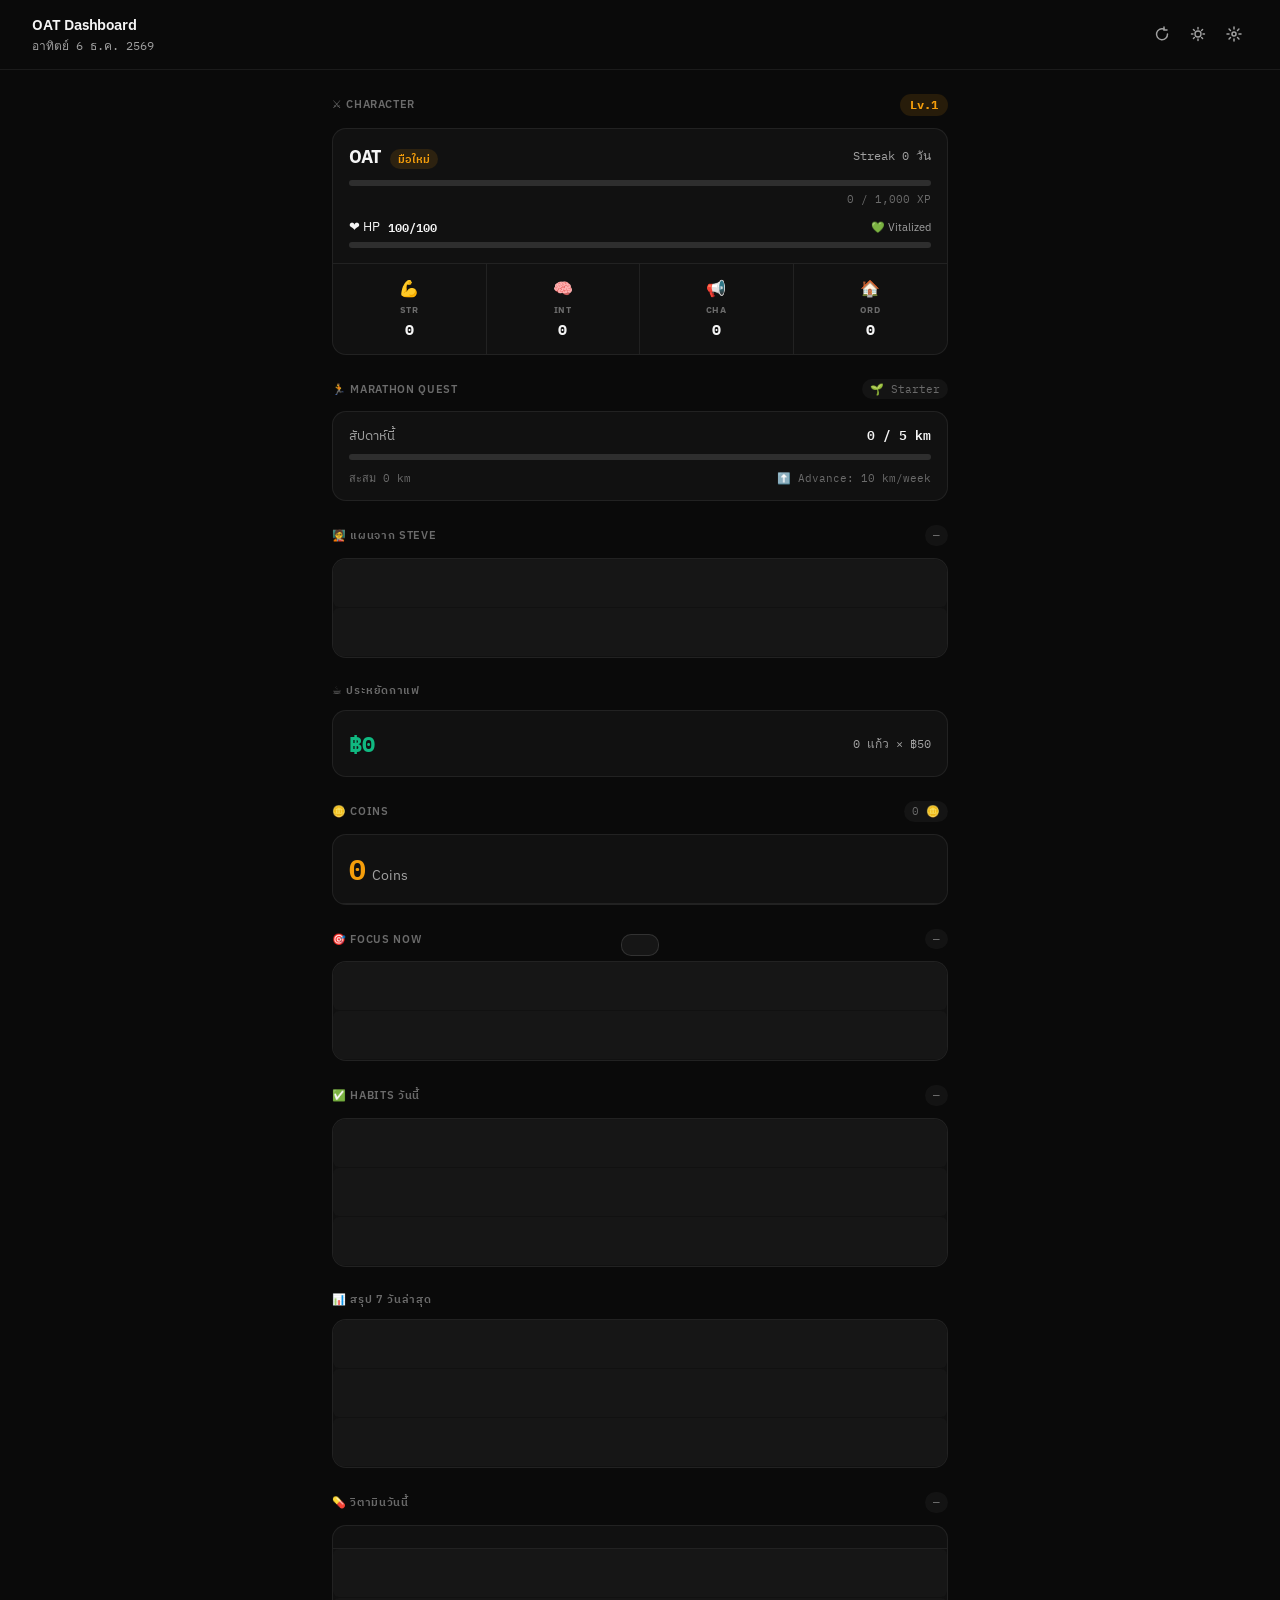
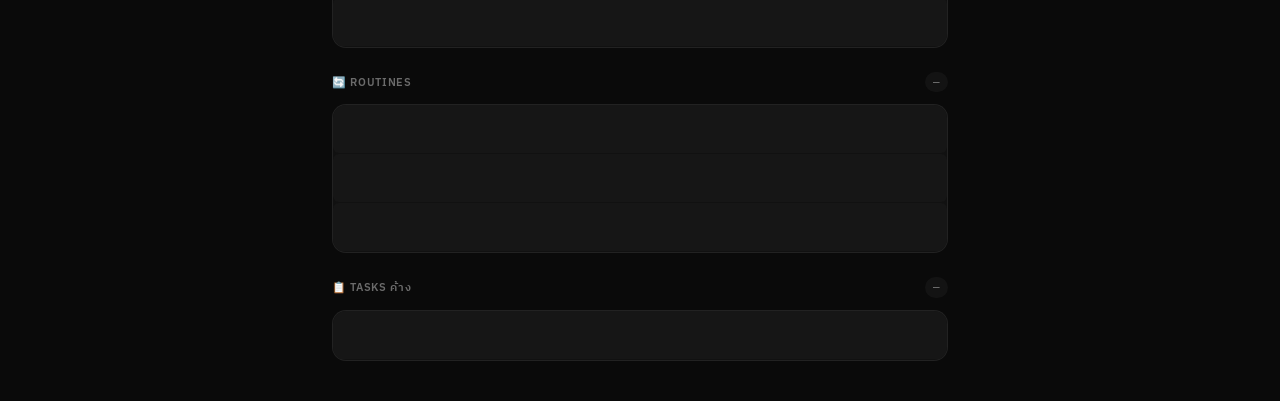
==== index.html @ 1d804bf9 "Add Trainer Plan card and run duration/HR logging fields Adds a "แผนจาก Steve" card reading from the" ====
<!doctype html>
<html lang="th" data-theme="dark">
<head>
  <meta charset="utf-8"/>
  <meta name="viewport" content="width=device-width,initial-scale=1"/>
  <meta name="apple-mobile-web-app-capable" content="yes"/>
  <meta name="apple-mobile-web-app-status-bar-style" content="black-translucent"/>
  <meta name="apple-mobile-web-app-title" content="OAT OS"/>
  <title>OAT Dashboard</title>
  <link rel="preconnect" href="https://fonts.googleapis.com"/>
  <link rel="preconnect" href="https://fonts.gstatic.com" crossorigin/>
  <link href="https://fonts.googleapis.com/css2?family=IBM+Plex+Mono:wght@400;500;600&family=IBM+Plex+Sans+Thai:wght@400;500;600&family=IBM+Plex+Sans:wght@400;500;600;700&display=swap" rel="stylesheet"/>
  <link rel="stylesheet" href="styles.css"/>
</head>
<body>

<header class="header">
  <div>
    <div class="header-title">OAT Dashboard</div>
    <div class="header-date" id="header-date"></div>
  </div>
  <div class="header-right">
    <button class="icon-btn" id="refresh-btn" title="Refresh">
      <svg viewBox="0 0 16 16" fill="none" stroke="currentColor" stroke-width="1.5" stroke-linecap="round">
        <path d="M13.5 8A5.5 5.5 0 1 1 10 3.07"/><path d="M10 1v3h3"/>
      </svg>
    </button>
    <button class="icon-btn" id="theme-btn" title="Toggle theme">
      <svg id="icon-sun" viewBox="0 0 16 16" fill="none" stroke="currentColor" stroke-width="1.4" stroke-linecap="round">
        <circle cx="8" cy="8" r="3"/><path d="M8 1.5v1.5M8 13v1.5M14.5 8H13M3 8H1.5M12.6 3.4l-1.05 1.05M4.45 11.55 3.4 12.6M12.6 12.6l-1.05-1.05M4.45 4.45 3.4 3.4"/>
      </svg>
      <svg id="icon-moon" viewBox="0 0 16 16" fill="none" stroke="currentColor" stroke-width="1.4" style="display:none">
        <path d="M13.5 9.5A5.5 5.5 0 1 1 6.5 2.5a4.5 4.5 0 0 0 7 7Z"/>
      </svg>
    </button>
    <button class="icon-btn" id="setup-btn" title="Settings">
      <svg viewBox="0 0 16 16" fill="none" stroke="currentColor" stroke-width="1.5" stroke-linecap="round">
        <circle cx="8" cy="8" r="2"/><path d="M8 1v2M8 13v2M1 8h2M13 8h2M3.05 3.05l1.42 1.42M11.53 11.53l1.42 1.42M3.05 12.95l1.42-1.42M11.53 4.47l1.42-1.42"/>
      </svg>
    </button>
  </div>
</header>

<div class="container">

  <!-- Setup Banner -->
  <div id="setup-banner" style="display:none">
    <strong>ตั้งค่า API</strong> — ใส่ URL ของ Cloudflare Worker เพื่อเชื่อมต่อ Notion
    <input type="text" id="api-url-input" placeholder="https://oat-notion-proxy.xxx.workers.dev"/>
    <button id="setup-save">บันทึก</button>
  </div>

  <!-- Character -->
  <div class="section">
    <div class="section-header">
      <span class="section-title">⚔️ Character</span>
      <span class="char-level-badge" id="char-level">Lv.1</span>
    </div>
    <div class="card char-card">
      <div class="char-top">
        <div class="char-name-wrap">
          <span class="char-name">OAT</span>
          <span class="char-title" id="char-title">มือใหม่</span>
        </div>
        <span class="char-streak" id="char-streak">Streak 0 วัน</span>
      </div>
      <div class="char-xp-wrap">
        <div class="char-bar-bg"><div class="char-xp-fill" id="xp-bar" style="width:0%"></div></div>
        <div class="char-xp-label" id="xp-label">0 / 1,000 XP</div>
      </div>
      <div class="char-hp-wrap">
        <div class="char-hp-row">
          <span class="char-hp-icon">❤️ HP</span>
          <span class="char-hp-val" id="hp-value-label">100/100</span>
          <span class="char-hp-state" id="hp-state-label">💚 Vitalized</span>
        </div>
        <div class="char-bar-bg"><div class="char-hp-fill" id="hp-bar" style="width:100%"></div></div>
      </div>
      <div class="stats-grid">
        <div class="stat-box"><span class="stat-icon">💪</span><span class="stat-name">STR</span><span class="stat-val" id="stat-str">0</span></div>
        <div class="stat-box"><span class="stat-icon">🧠</span><span class="stat-name">INT</span><span class="stat-val" id="stat-int">0</span></div>
        <div class="stat-box"><span class="stat-icon">📢</span><span class="stat-name">CHA</span><span class="stat-val" id="stat-cha">0</span></div>
        <div class="stat-box"><span class="stat-icon">🏠</span><span class="stat-name">ORD</span><span class="stat-val" id="stat-ord">0</span></div>
      </div>
    </div>
  </div>

  <!-- Marathon Quest -->
  <div class="section">
    <div class="section-header">
      <span class="section-title">🏃 Marathon Quest</span>
      <span class="section-count" id="marathon-tier-badge">🌱 Starter</span>
    </div>
    <div class="card">
      <div class="marathon-inner">
        <div class="marathon-week-row">
          <span class="marathon-week-label">สัปดาห์นี้</span>
          <span class="marathon-week-km"><span id="marathon-week-km">0</span> / <span id="marathon-week-target">5</span> km</span>
        </div>
        <div class="char-bar-bg marathon-bar">
          <div class="char-marathon-fill" id="marathon-week-bar" style="width:0%"></div>
        </div>
        <div class="marathon-footer">
          <span id="marathon-total-km">สะสม 0 km</span>
          <span id="marathon-next-tier">⬆️ Advance: 10 km/week</span>
        </div>
      </div>
    </div>
  </div>

  <!-- Trainer Plan -->
  <div class="section">
    <div class="section-header">
      <span class="section-title">🧑‍🏫 แผนจาก Steve</span>
      <span class="section-count" id="trainer-plan-km">—</span>
    </div>
    <div class="card" id="trainer-plan-card">
      <div class="skeleton skeleton-row"></div>
      <div class="skeleton skeleton-row"></div>
    </div>
  </div>

  <!-- Saving Counter -->
  <div class="section">
    <div class="section-header">
      <span class="section-title">☕ ประหยัดกาแฟ</span>
    </div>
    <div class="card">
      <div class="saving-inner">
        <span class="saving-amount" id="saving-total">฿0</span>
        <span class="saving-meta" id="saving-cups">0 แก้ว × ฿50</span>
      </div>
    </div>
  </div>

  <!-- Coins & Rewards -->
  <div class="section">
    <div class="section-header">
      <span class="section-title">🪙 Coins</span>
      <span class="section-count" id="coin-balance-badge">0 🪙</span>
    </div>
    <div class="card">
      <div class="coin-balance-row">
        <span class="coin-big" id="coin-balance">0</span>
        <span class="coin-unit">Coins</span>
      </div>
      <div id="rewards-list"></div>
    </div>
  </div>

  <!-- Focus Now -->
  <div class="section">
    <div class="section-header">
      <span class="section-title">🎯 Focus Now</span>
      <span class="section-count" id="focus-count">—</span>
    </div>
    <div class="card" id="focus-list">
      <div class="skeleton skeleton-row"></div>
      <div class="skeleton skeleton-row"></div>
    </div>
  </div>

  <!-- Habit Today -->
  <div class="section">
    <div class="section-header">
      <span class="section-title">✅ Habits วันนี้</span>
      <span class="section-count" id="habit-count">—</span>
    </div>
    <div class="card" id="habit-list">
      <div class="skeleton skeleton-row"></div>
      <div class="skeleton skeleton-row"></div>
      <div class="skeleton skeleton-row"></div>
    </div>
  </div>

  <!-- Habit Summary 7 วัน -->
  <div class="section">
    <div class="section-header">
      <span class="section-title">📊 สรุป 7 วันล่าสุด</span>
    </div>
    <div class="card" id="habit-summary">
      <div class="skeleton skeleton-row"></div>
      <div class="skeleton skeleton-row"></div>
      <div class="skeleton skeleton-row"></div>
    </div>
  </div>

  <!-- Vitamin -->
  <div class="section">
    <div class="section-header">
      <span class="section-title">💊 วิตามินวันนี้</span>
      <span class="section-count" id="vit-count">—</span>
    </div>
    <div class="card">
      <div id="vit-streak" class="vit-streak-wrap"></div>
      <div id="vit-list">
        <div class="skeleton skeleton-row"></div>
        <div class="skeleton skeleton-row"></div>
      </div>
    </div>
  </div>

  <!-- Routines -->
  <div class="section">
    <div class="section-header">
      <span class="section-title">🔄 Routines</span>
      <span class="section-count" id="routine-count">—</span>
    </div>
    <div class="card" id="routine-list">
      <div class="skeleton skeleton-row"></div>
      <div class="skeleton skeleton-row"></div>
      <div class="skeleton skeleton-row"></div>
    </div>
  </div>

  <!-- Tasks -->
  <div class="section">
    <div class="section-header">
      <span class="section-title">📋 Tasks ค้าง</span>
      <span class="section-count" id="task-count">—</span>
    </div>
    <div class="card" id="task-list">
      <div class="skeleton skeleton-row"></div>
    </div>
  </div>

</div><!-- /container -->

<div id="toast"></div>

<!-- Redeem Modal -->
<div id="redeem-modal" class="modal-overlay" style="display:none" onclick="cancelRedeem()">
  <div class="modal-box" onclick="event.stopPropagation()">
    <div class="modal-reward-icon" id="modal-reward-icon"></div>
    <div class="modal-reward-name" id="modal-reward-name"></div>
    <div class="modal-reward-cost" id="modal-reward-cost"></div>
    <div class="modal-reward-after" id="modal-reward-after"></div>
    <div class="modal-actions">
      <button class="modal-cancel" onclick="cancelRedeem()">ยกเลิก</button>
      <button class="modal-confirm" onclick="confirmRedeem()">ยืนยัน</button>
    </div>
  </div>
</div>

<script src="app.js"></script>
</body>
</html>
---- styles.css ----
/* ============================================
   OAT Dashboard — styles
   ============================================ */

:root {
  --amber: #f59e0b;
  --amber-soft: rgba(245,158,11,0.12);
  --amber-line: rgba(245,158,11,0.28);
  --green: #10b981;
  --green-soft: rgba(16,185,129,0.12);
  --red: #ef4444;
  --red-soft: rgba(239,68,68,0.10);
  --red-line: rgba(239,68,68,0.28);
  --blue: #3b82f6;
  --blue-soft: rgba(59,130,246,0.12);
  --orange: #fb923c;
  --orange-soft: rgba(251,146,60,0.12);
  --purple: #a78bfa;
  --purple-soft: rgba(167,139,250,0.12);

  --font-sans: "IBM Plex Sans","IBM Plex Sans Thai",-apple-system,BlinkMacSystemFont,system-ui,sans-serif;
  --font-mono: "IBM Plex Mono","SF Mono",ui-monospace,Menlo,monospace;

  --radius-sm: 6px;
  --radius-md: 10px;
  --radius-lg: 14px;
  --maxw: 680px;
  --gutter: clamp(16px,4vw,32px);
}

:root, [data-theme="dark"] {
  --bg: #0a0a0a;
  --bg-elev: #111111;
  --bg-elev-2: #161616;
  --fg: #f5f5f5;
  --fg-muted: #a1a1a1;
  --fg-dim: #6b6b6b;
  --hairline: rgba(255,255,255,0.07);
  --hairline-strong: rgba(255,255,255,0.12);
  --chip-bg: rgba(255,255,255,0.04);
  color-scheme: dark;
}

[data-theme="light"] {
  --bg: #f8f9fa;
  --bg-elev: #ffffff;
  --bg-elev-2: #f3f4f6;
  --fg: #0a0a0a;
  --fg-muted: #525252;
  --fg-dim: #8a8a8a;
  --hairline: rgba(10,10,10,0.08);
  --hairline-strong: rgba(10,10,10,0.16);
  --chip-bg: rgba(10,10,10,0.04);
  color-scheme: light;
}

*, *::before, *::after { box-sizing: border-box; }
html, body { margin: 0; padding: 0; }

body {
  font-family: var(--font-sans);
  background: var(--bg);
  color: var(--fg);
  -webkit-font-smoothing: antialiased;
  line-height: 1.5;
  min-height: 100vh;
  padding-bottom: 40px;
}

/* ---- Header ---- */
.header {
  position: sticky; top: 0; z-index: 50;
  background: var(--bg);
  border-bottom: 1px solid var(--hairline);
  padding: 14px var(--gutter);
  display: flex; align-items: center; justify-content: space-between;
}
.header-title { font-size: 15px; font-weight: 600; letter-spacing: -0.2px; }
.header-date { font-size: 12px; color: var(--fg-muted); font-family: var(--font-mono); }
.header-right { display: flex; align-items: center; gap: 8px; }

.icon-btn {
  background: none; border: none; cursor: pointer;
  color: var(--fg-muted); padding: 6px; border-radius: var(--radius-sm);
  display: flex; align-items: center; justify-content: center;
  transition: color 0.15s, background 0.15s;
}
.icon-btn:hover { color: var(--fg); background: var(--chip-bg); }
.icon-btn svg { width: 16px; height: 16px; }

/* ---- Container ---- */
.container { max-width: var(--maxw); margin: 0 auto; padding: 0 var(--gutter); }

/* ---- Section ---- */
.section { margin-top: 24px; }
.section-header {
  display: flex; align-items: center; justify-content: space-between;
  margin-bottom: 12px;
}
.section-title {
  font-size: 11px; font-weight: 600; letter-spacing: 0.06em;
  text-transform: uppercase; color: var(--fg-dim);
}
.section-count {
  font-size: 11px; font-family: var(--font-mono);
  color: var(--fg-dim); background: var(--chip-bg);
  padding: 2px 8px; border-radius: 99px;
}

/* ---- Card ---- */
.card {
  background: var(--bg-elev);
  border: 1px solid var(--hairline);
  border-radius: var(--radius-lg);
  overflow: hidden;
}
.card + .card { margin-top: 8px; }

/* ---- Focus card ---- */
.focus-card {
  display: flex; align-items: flex-start; gap: 12px;
  padding: 14px 16px;
  border-left: 3px solid transparent;
  transition: background 0.15s;
}
.focus-card.overdue { border-left-color: var(--red); background: var(--red-soft); }
.focus-card.today   { border-left-color: var(--amber); }
.focus-card.soon    { border-left-color: var(--blue); }

.focus-dot {
  width: 8px; height: 8px; border-radius: 50%; flex-shrink: 0; margin-top: 6px;
}
.overdue .focus-dot { background: var(--red); }
.today   .focus-dot { background: var(--amber); }
.soon    .focus-dot { background: var(--blue); }

.focus-info { flex: 1; min-width: 0; }
.focus-name { font-size: 14px; font-weight: 500; }
.focus-meta { font-size: 12px; color: var(--fg-muted); margin-top: 2px; font-family: var(--font-mono); }

.focus-badge {
  font-size: 10px; font-weight: 600; letter-spacing: 0.04em;
  padding: 2px 8px; border-radius: 99px; flex-shrink: 0; align-self: center;
}
.overdue .focus-badge { background: var(--red-soft); color: var(--red); }
.today   .focus-badge { background: var(--amber-soft); color: var(--amber); }
.soon    .focus-badge { background: var(--blue-soft); color: var(--blue); }

/* ---- Check row (Habit + Vitamin) ---- */
.check-row {
  display: flex; align-items: center; gap: 12px;
  padding: 12px 16px;
  border-bottom: 1px solid var(--hairline);
  cursor: pointer; transition: background 0.12s;
}
.check-row:last-child { border-bottom: none; }
.check-row:hover { background: var(--chip-bg); }

.check-box {
  width: 20px; height: 20px; border-radius: 6px; flex-shrink: 0;
  border: 1.5px solid var(--hairline-strong);
  display: flex; align-items: center; justify-content: center;
  transition: border-color 0.15s, background 0.15s;
}
.check-row.checked .check-box {
  background: var(--green); border-color: var(--green);
}
.check-box svg { width: 12px; height: 12px; color: #fff; display: none; }
.check-row.checked .check-box svg { display: block; }

.check-label { font-size: 14px; flex: 1; }
.check-row.checked .check-label { color: var(--fg-muted); text-decoration: line-through; }
.check-sub { font-size: 11px; color: var(--fg-dim); font-family: var(--font-mono); }

/* Vitamin time label */
.vit-time {
  font-size: 10px; font-weight: 600; letter-spacing: 0.05em;
  padding: 2px 7px; border-radius: 99px;
  background: var(--chip-bg); color: var(--fg-dim);
}

/* ---- Routine row ---- */
.routine-row {
  display: flex; align-items: center; gap: 12px;
  padding: 12px 16px;
  border-bottom: 1px solid var(--hairline);
}
.routine-row:last-child { border-bottom: none; }

.routine-info { flex: 1; min-width: 0; }
.routine-name { font-size: 14px; font-weight: 500; }
.routine-next {
  font-size: 11px; color: var(--fg-muted); margin-top: 2px;
  font-family: var(--font-mono);
}
.routine-next.overdue { color: var(--red); }
.routine-next.soon    { color: var(--amber); }

.routine-freq {
  font-size: 10px; padding: 2px 8px; border-radius: 99px;
  background: var(--chip-bg); color: var(--fg-dim);
  flex-shrink: 0;
}

.done-btn {
  background: none; border: 1px solid var(--hairline-strong);
  border-radius: var(--radius-sm); padding: 4px 10px;
  font-size: 12px; color: var(--fg-muted); cursor: pointer;
  font-family: var(--font-sans); transition: all 0.15s; flex-shrink: 0;
}
.done-btn:hover { background: var(--green-soft); border-color: var(--green); color: var(--green); }
.done-btn:disabled { opacity: 0.4; cursor: not-allowed; }

/* ---- Category chips ---- */
.cat-chip {
  display: inline-block; font-size: 10px; padding: 1px 7px;
  border-radius: 99px; margin-right: 6px; flex-shrink: 0;
}
.cat-สุขภาพ { background: var(--green-soft); color: var(--green); }
.cat-บ้าน   { background: var(--blue-soft); color: var(--blue); }
.cat-Content { background: var(--purple-soft); color: var(--purple); }
.cat-การเงิน { background: var(--amber-soft); color: var(--amber); }
.cat-อื่นๆ  { background: var(--chip-bg); color: var(--fg-dim); }

/* ---- Task row ---- */
.task-row {
  display: flex; align-items: flex-start; gap: 12px;
  padding: 12px 16px;
  border-bottom: 1px solid var(--hairline);
}
.task-row:last-child { border-bottom: none; }
.task-info { flex: 1; min-width: 0; }
.task-name { font-size: 14px; font-weight: 500; }
.task-meta { font-size: 11px; color: var(--fg-muted); margin-top: 2px; font-family: var(--font-mono); }
.task-meta.overdue { color: var(--red); }

.status-chip {
  font-size: 10px; font-weight: 600; padding: 2px 8px;
  border-radius: 99px; flex-shrink: 0;
}
.status-chip.in-progress { background: var(--blue-soft); color: var(--blue); }
.status-chip.todo        { background: var(--chip-bg); color: var(--fg-dim); }

/* ---- Skeleton ---- */
.skeleton {
  background: var(--bg-elev-2); border-radius: var(--radius-sm);
  animation: pulse 1.4s ease-in-out infinite;
}
@keyframes pulse { 0%,100%{opacity:1} 50%{opacity:0.4} }
.skeleton-row { height: 48px; margin-bottom: 1px; }

/* ---- Empty state ---- */
.empty {
  padding: 24px 16px; text-align: center;
  color: var(--fg-dim); font-size: 13px;
}

/* ---- Toast ---- */
#toast {
  position: fixed; bottom: 24px; left: 50%; transform: translateX(-50%) translateY(80px);
  background: var(--bg-elev-2); border: 1px solid var(--hairline-strong);
  border-radius: var(--radius-md); padding: 10px 18px;
  font-size: 13px; font-weight: 500; white-space: nowrap;
  transition: transform 0.25s ease; z-index: 100;
  pointer-events: none;
}
#toast.show { transform: translateX(-50%) translateY(0); }
#toast.success { border-color: var(--green); color: var(--green); }
#toast.error   { border-color: var(--red); color: var(--red); }

/* ---- Habit Summary 7-day grid ---- */
.summary-row {
  display: flex; align-items: center; gap: 10px;
  padding: 10px 16px;
  border-bottom: 1px solid var(--hairline);
}
.summary-row:last-child { border-bottom: none; }

.summary-label {
  font-size: 13px; width: 110px; flex-shrink: 0; color: var(--fg);
}
.summary-dots {
  display: flex; gap: 5px; flex: 1;
}
.dot {
  width: 10px; height: 10px; border-radius: 50%; flex-shrink: 0;
  transition: transform 0.15s;
}
.dot.done { background: var(--green); }
.dot.miss { background: var(--hairline-strong); }
.dot.today-dot { outline: 2px solid var(--amber); outline-offset: 1px; }

.summary-score {
  font-size: 12px; font-family: var(--font-mono);
  color: var(--fg-muted); white-space: nowrap; min-width: 52px; text-align: right;
}

/* ---- Vitamin Streak ---- */
.vit-streak-wrap {
  padding: 12px 16px 10px;
  border-bottom: 1px solid var(--hairline);
}
.streak-display {
  display: flex; align-items: center; gap: 6px; margin-bottom: 8px;
}
.streak-emoji { font-size: 18px; }
.streak-num {
  font-size: 22px; font-weight: 700; font-family: var(--font-mono);
  color: var(--fg); line-height: 1;
}
.streak-label { font-size: 12px; color: var(--fg-muted); }
.streak-msg {
  font-size: 11px; margin-left: auto;
  color: var(--fg-dim); font-style: italic;
}
.streak-bar-bg {
  height: 4px; background: var(--hairline-strong); border-radius: 99px; overflow: hidden;
}
.streak-bar-fill {
  height: 100%; border-radius: 99px;
  transition: width 0.6s ease;
}

/* ---- Trainer Plan ---- */
.trainer-plan-row {
  padding: 12px 16px;
  border-bottom: 1px solid var(--hairline);
}
.trainer-plan-row:last-child { border-bottom: none; }
.trainer-plan-label {
  display: block; margin-bottom: 4px;
  font-size: 11px; font-weight: 600; letter-spacing: 0.04em;
  text-transform: uppercase; color: var(--fg-dim);
}
.trainer-plan-value {
  font-size: 13px; color: var(--fg); line-height: 1.5;
  white-space: pre-wrap;
}
.trainer-plan-week {
  font-size: 11px; color: var(--fg-muted); margin-top: 2px;
  font-family: var(--font-mono);
}

/* ---- Setup banner ---- */
#setup-banner {
  background: var(--amber-soft); border: 1px solid var(--amber-line);
  border-radius: var(--radius-md); padding: 14px 16px; margin-top: 20px;
  font-size: 13px;
}
#setup-banner strong { color: var(--amber); }
#setup-banner input {
  width: 100%; margin-top: 10px; padding: 8px 12px;
  background: var(--bg-elev-2); border: 1px solid var(--hairline-strong);
  border-radius: var(--radius-sm); color: var(--fg); font-size: 13px;
  font-family: var(--font-mono); outline: none;
}
#setup-banner input:focus { border-color: var(--amber); }
#setup-save {
  margin-top: 8px; padding: 8px 16px;
  background: var(--amber); color: #000; border: none;
  border-radius: var(--radius-sm); font-size: 13px; font-weight: 600;
  cursor: pointer; border-radius: var(--radius-sm);
}

/* ---- Character Card ---- */
.char-level-badge {
  font-size: 12px; font-weight: 700; font-family: var(--font-mono);
  color: var(--amber); background: var(--amber-soft);
  padding: 2px 10px; border-radius: 99px;
}
.char-card { padding: 0; }
.char-top {
  display: flex; align-items: center; justify-content: space-between;
  padding: 14px 16px 10px;
}
.char-name-wrap { display: flex; align-items: baseline; gap: 8px; }
.char-name { font-size: 18px; font-weight: 700; letter-spacing: -0.3px; }
.char-title {
  font-size: 11px; color: var(--amber); font-weight: 600;
  background: var(--amber-soft); padding: 2px 8px; border-radius: 99px;
}
.char-streak { font-size: 12px; color: var(--fg-muted); font-family: var(--font-mono); }

.char-xp-wrap { padding: 0 16px 10px; }
.char-bar-bg {
  height: 6px; background: var(--hairline-strong); border-radius: 99px;
  overflow: hidden; margin-bottom: 5px;
}
.char-xp-fill {
  height: 100%; border-radius: 99px; background: var(--amber);
  transition: width 0.6s ease;
}
.char-xp-label { font-size: 11px; font-family: var(--font-mono); color: var(--fg-dim); text-align: right; }

.char-hp-wrap { padding: 0 16px 10px; }
.char-hp-row { display: flex; align-items: center; gap: 8px; margin-bottom: 5px; }
.char-hp-icon { font-size: 13px; }
.char-hp-val  { font-size: 12px; font-family: var(--font-mono); font-weight: 600; color: var(--fg); }
.char-hp-state { font-size: 11px; color: var(--fg-muted); margin-left: auto; }
.char-hp-fill {
  height: 100%; border-radius: 99px;
  transition: width 0.6s ease, background 0.4s ease;
}

.stats-grid {
  display: grid; grid-template-columns: repeat(4, 1fr);
  border-top: 1px solid var(--hairline);
}
.stat-box {
  display: flex; flex-direction: column; align-items: center;
  padding: 12px 4px; gap: 3px;
  border-right: 1px solid var(--hairline);
}
.stat-box:last-child { border-right: none; }
.stat-icon { font-size: 16px; }
.stat-name { font-size: 9px; font-weight: 700; letter-spacing: 0.08em; color: var(--fg-dim); text-transform: uppercase; }
.stat-val  { font-size: 15px; font-weight: 700; font-family: var(--font-mono); color: var(--fg); }

/* ---- Marathon ---- */
.marathon-inner { padding: 14px 16px; }
.marathon-week-row {
  display: flex; justify-content: space-between; align-items: center; margin-bottom: 8px;
}
.marathon-week-label { font-size: 13px; color: var(--fg-muted); }
.marathon-week-km    { font-size: 13px; font-weight: 600; font-family: var(--font-mono); }
.marathon-bar { margin-bottom: 10px; }
.char-marathon-fill  {
  height: 100%; border-radius: 99px; background: var(--blue);
  transition: width 0.6s ease, background 0.3s;
}
.marathon-footer {
  display: flex; justify-content: space-between;
  font-size: 11px; color: var(--fg-dim); font-family: var(--font-mono);
}

/* ---- Saving Counter ---- */
.saving-inner {
  display: flex; align-items: center; justify-content: space-between;
  padding: 16px 16px;
}
.saving-amount { font-size: 22px; font-weight: 700; font-family: var(--font-mono); color: var(--green); }
.saving-meta   { font-size: 12px; color: var(--fg-muted); font-family: var(--font-mono); }

/* ---- XP / HP / Save chips on habits ---- */
.xp-chip {
  font-size: 10px; font-weight: 600; padding: 2px 7px; border-radius: 99px;
  background: var(--blue-soft); color: var(--blue); flex-shrink: 0;
  margin-left: auto;
}
.xp-chip + .xp-chip { margin-left: 4px; }
.hp-chip   { background: var(--red-soft);   color: var(--red);   }
.save-chip { background: var(--green-soft); color: var(--green); }

/* ---- Number input habit row ---- */
.num-row {
  display: flex; align-items: center; gap: 10px;
  padding: 10px 16px;
  border-bottom: 1px solid var(--hairline);
  transition: background 0.12s;
}
.num-row:last-child { border-bottom: none; }
.num-row.done { background: var(--green-soft); }
.num-label { font-size: 14px; flex: 1; }
.num-input-wrap { display: flex; align-items: center; gap: 4px; }
.num-input {
  width: 64px; padding: 5px 8px; text-align: right;
  background: var(--bg-elev-2); border: 1px solid var(--hairline-strong);
  border-radius: var(--radius-sm); color: var(--fg); font-size: 14px;
  font-family: var(--font-mono); font-weight: 600; outline: none;
}
.num-input:focus { border-color: var(--blue); }
.num-unit { font-size: 11px; color: var(--fg-muted); width: 24px; }

/* ---- Coin chip on habits ---- */
.coin-chip { background: rgba(251,191,36,0.15); color: #f59e0b; }

/* ---- Coin section ---- */
.coin-balance-row {
  display: flex; align-items: baseline; gap: 6px;
  padding: 14px 16px 12px;
  border-bottom: 1px solid var(--hairline);
}
.coin-big {
  font-size: 28px; font-weight: 700; font-family: var(--font-mono);
  color: var(--amber);
}
.coin-unit { font-size: 14px; color: var(--fg-muted); }

/* ---- Reward rows ---- */
.reward-row {
  display: flex; align-items: center; gap: 12px;
  padding: 12px 16px;
  border-bottom: 1px solid var(--hairline);
  transition: background 0.12s;
}
.reward-row:last-child { border-bottom: none; }
.reward-row.locked { opacity: 0.45; }

.reward-icon { font-size: 22px; flex-shrink: 0; width: 28px; text-align: center; }
.reward-info { flex: 1; min-width: 0; }
.reward-name { font-size: 14px; font-weight: 500; display: block; }
.reward-cost-label {
  font-size: 11px; color: var(--amber); font-family: var(--font-mono);
  font-weight: 600;
}

.redeem-btn {
  padding: 5px 14px; border-radius: var(--radius-sm);
  background: var(--amber-soft); border: 1px solid var(--amber-line);
  color: var(--amber); font-size: 12px; font-weight: 600;
  font-family: var(--font-sans); cursor: pointer;
  transition: all 0.15s; flex-shrink: 0;
}
.redeem-btn:hover:not(:disabled) { background: var(--amber); color: #000; }
.redeem-btn:disabled { opacity: 0.35; cursor: not-allowed; }

/* ---- Redeem Modal ---- */
.modal-overlay {
  position: fixed; inset: 0; z-index: 200;
  background: rgba(0,0,0,0.6);
  display: flex; align-items: center; justify-content: center;
  padding: var(--gutter);
  backdrop-filter: blur(4px);
}
.modal-box {
  background: var(--bg-elev);
  border: 1px solid var(--hairline-strong);
  border-radius: var(--radius-lg);
  padding: 24px 20px;
  width: 100%; max-width: 320px;
  text-align: center;
}
.modal-reward-icon { font-size: 40px; margin-bottom: 10px; }
.modal-reward-name {
  font-size: 18px; font-weight: 700; margin-bottom: 6px;
}
.modal-reward-cost {
  font-size: 14px; color: var(--amber); font-family: var(--font-mono);
  font-weight: 600; margin-bottom: 4px;
}
.modal-reward-after {
  font-size: 12px; color: var(--fg-muted); font-family: var(--font-mono);
  margin-bottom: 20px;
}
.modal-actions { display: flex; gap: 10px; }
.modal-cancel, .modal-confirm {
  flex: 1; padding: 10px; border-radius: var(--radius-sm);
  font-size: 14px; font-weight: 600; font-family: var(--font-sans);
  cursor: pointer; border: none; transition: all 0.15s;
}
.modal-cancel {
  background: var(--bg-elev-2); color: var(--fg-muted);
  border: 1px solid var(--hairline-strong);
}
.modal-cancel:hover { color: var(--fg); }
.modal-confirm {
  background: var(--amber); color: #000;
}
.modal-confirm:hover { opacity: 0.88; }

/* ---- Responsive ---- */
@media (max-width: 480px) {
  .focus-badge, .routine-freq { display: none; }
}
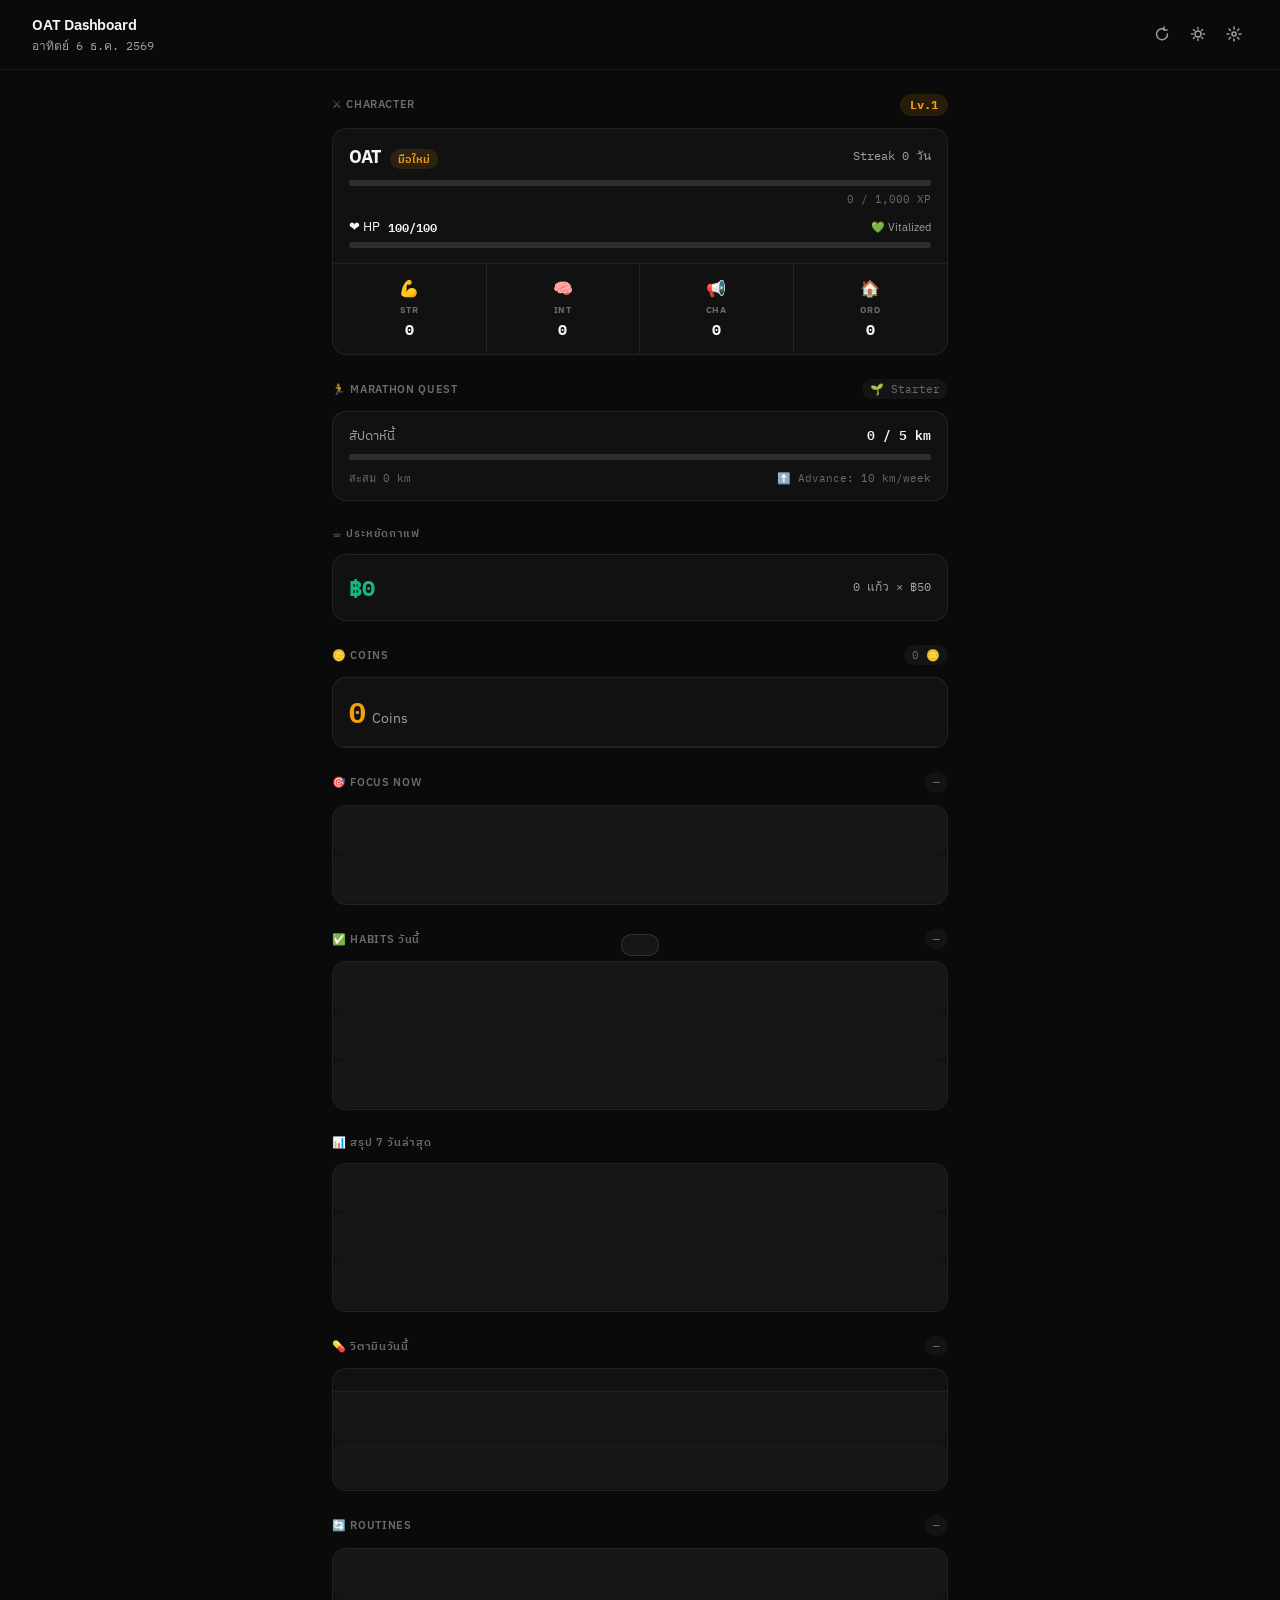
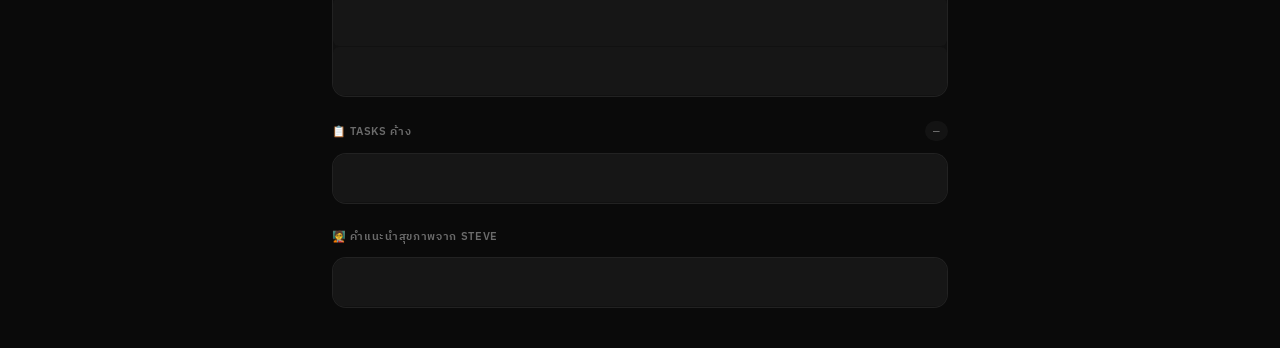
==== commit dfbe9b63: "Move Steve card to bottom + show only short health-focus advice โอ๊ตขอ: ย้ายการ์ด Steve ไปล่างสุดต่อ" ====
--- a/index.html
+++ b/index.html
@@ -108,18 +108,6 @@
     </div>
   </div>
 
-  <!-- Trainer Plan -->
-  <div class="section">
-    <div class="section-header">
-      <span class="section-title">🧑‍🏫 แผนจาก Steve</span>
-      <span class="section-count" id="trainer-plan-km">—</span>
-    </div>
-    <div class="card" id="trainer-plan-card">
-      <div class="skeleton skeleton-row"></div>
-      <div class="skeleton skeleton-row"></div>
-    </div>
-  </div>
-
   <!-- Saving Counter -->
   <div class="section">
     <div class="section-header">
@@ -220,6 +208,16 @@
       <span class="section-count" id="task-count">—</span>
     </div>
     <div class="card" id="task-list">
+      <div class="skeleton skeleton-row"></div>
+    </div>
+  </div>
+
+  <!-- Trainer Plan (Steve) — คำแนะนำสุขภาพสั้นๆ -->
+  <div class="section">
+    <div class="section-header">
+      <span class="section-title">🧑‍🏫 คำแนะนำสุขภาพจาก Steve</span>
+    </div>
+    <div class="card" id="trainer-plan-card">
       <div class="skeleton skeleton-row"></div>
     </div>
   </div>
--- a/styles.css
+++ b/styles.css
@@ -340,6 +340,15 @@
   font-size: 11px; color: var(--fg-muted); margin-top: 2px;
   font-family: var(--font-mono);
 }
+.trainer-plan-focus {
+  display: flex; align-items: flex-start; gap: 10px;
+  padding: 14px 16px;
+}
+.trainer-plan-focus-icon { font-size: 18px; line-height: 1.4; flex-shrink: 0; }
+.trainer-plan-focus-text {
+  font-size: 14px; color: var(--fg); line-height: 1.6;
+  white-space: pre-wrap;
+}
 
 /* ---- Setup banner ---- */
 #setup-banner {
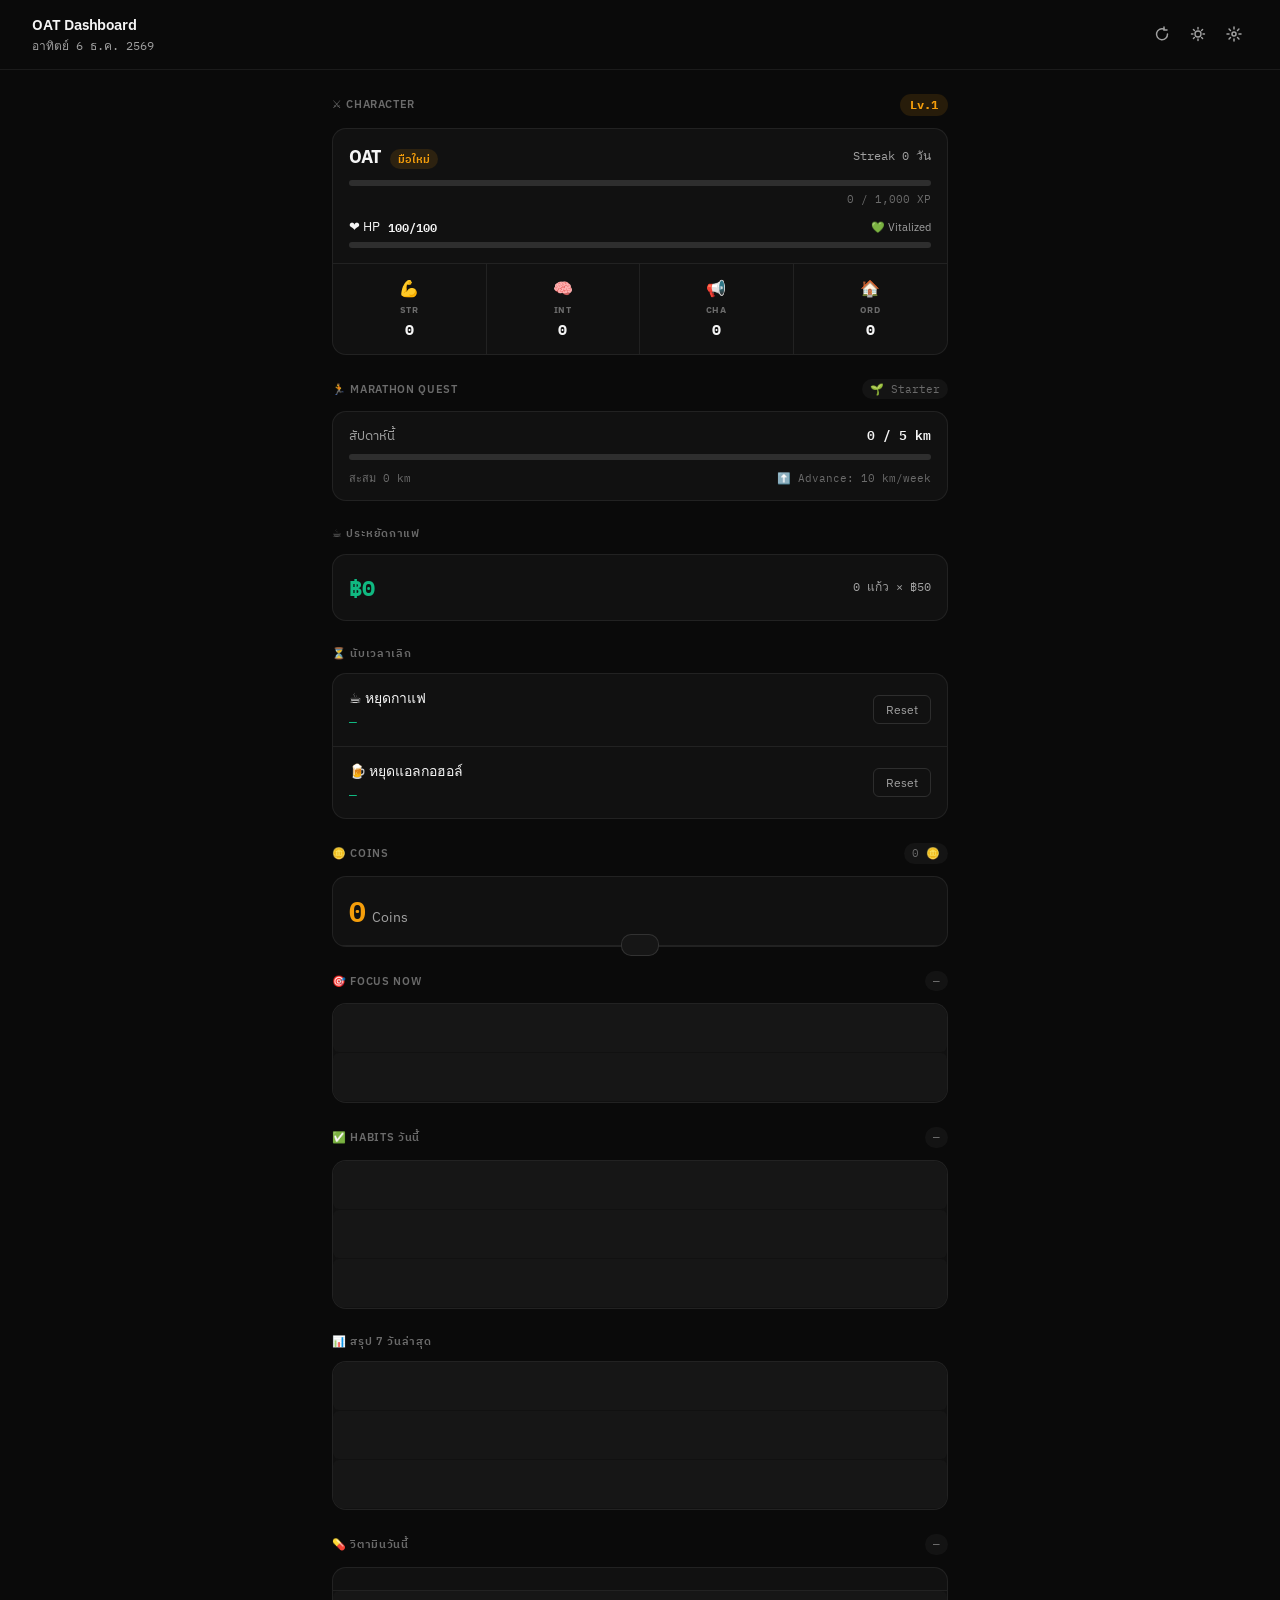
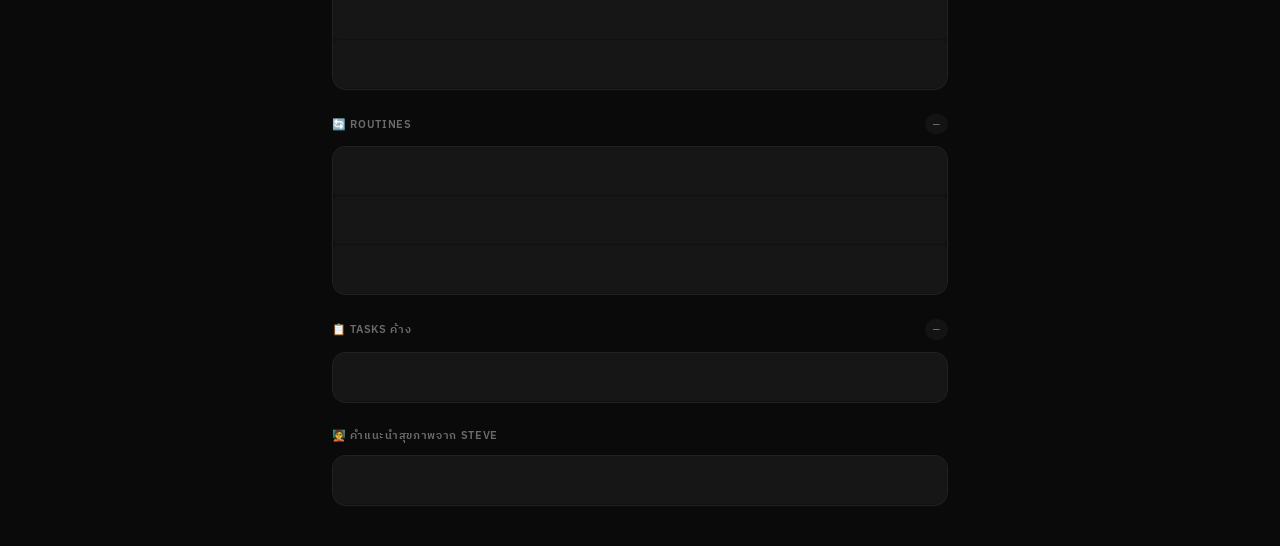
==== commit 9383c133: "Add quit-streak counters for coffee and alcohol Live day/hour/minute counter since last reset, backe" ====
--- a/index.html
+++ b/index.html
@@ -121,6 +121,29 @@
     </div>
   </div>
 
+  <!-- Quit Streak Counters -->
+  <div class="section">
+    <div class="section-header">
+      <span class="section-title">⏳ นับเวลาเลิก</span>
+    </div>
+    <div class="card quit-card">
+      <div class="quit-row" data-key="coffee">
+        <div class="quit-info">
+          <div class="quit-name">☕ หยุดกาแฟ</div>
+          <div class="quit-time" id="quit-coffee-time">—</div>
+        </div>
+        <button class="quit-reset-btn" id="quit-coffee-reset">Reset</button>
+      </div>
+      <div class="quit-row" data-key="alcohol">
+        <div class="quit-info">
+          <div class="quit-name">🍺 หยุดแอลกอฮอล์</div>
+          <div class="quit-time" id="quit-alcohol-time">—</div>
+        </div>
+        <button class="quit-reset-btn" id="quit-alcohol-reset">Reset</button>
+      </div>
+    </div>
+  </div>
+
   <!-- Coins & Rewards -->
   <div class="section">
     <div class="section-header">
--- a/styles.css
+++ b/styles.css
@@ -147,6 +147,22 @@
 .soon    .focus-badge { background: var(--blue-soft); color: var(--blue); }
 
 /* ---- Check row (Habit + Vitamin) ---- */
+.habit-group-header {
+  display: flex; align-items: center; gap: 8px;
+  padding: 10px 16px 6px;
+  font-size: 12px; font-weight: 600; letter-spacing: 0.02em;
+  color: var(--fg-muted); text-transform: none;
+  border-bottom: 1px solid var(--hairline);
+}
+.core-count {
+  margin-left: auto;
+  font-family: var(--font-mono); font-size: 12px; font-weight: 700;
+  color: var(--amber);
+  background: var(--amber-soft); border: 1px solid var(--amber-line);
+  padding: 1px 8px; border-radius: 999px;
+}
+.core-count.full { color: var(--green); background: var(--green-soft); border-color: var(--green); }
+
 .check-row {
   display: flex; align-items: center; gap: 12px;
   padding: 12px 16px;
@@ -449,6 +465,29 @@
 }
 .saving-amount { font-size: 22px; font-weight: 700; font-family: var(--font-mono); color: var(--green); }
 .saving-meta   { font-size: 12px; color: var(--fg-muted); font-family: var(--font-mono); }
+
+/* ---- Quit Streak Counters ---- */
+.quit-row {
+  display: flex; align-items: center; gap: 12px;
+  padding: 14px 16px;
+  border-bottom: 1px solid var(--hairline);
+}
+.quit-row:last-child { border-bottom: none; }
+.quit-info { flex: 1; min-width: 0; }
+.quit-name { font-size: 14px; font-weight: 500; }
+.quit-time {
+  font-size: 13px; color: var(--green); font-family: var(--font-mono);
+  font-weight: 600; margin-top: 3px;
+}
+.quit-time.unset { color: var(--fg-dim); font-weight: 400; }
+.quit-reset-btn {
+  background: none; border: 1px solid var(--hairline-strong);
+  border-radius: var(--radius-sm); padding: 6px 12px;
+  font-size: 12px; color: var(--fg-muted); cursor: pointer;
+  font-family: var(--font-sans); transition: all 0.15s; flex-shrink: 0;
+}
+.quit-reset-btn:hover { background: var(--amber-soft); border-color: var(--amber); color: var(--amber); }
+.quit-reset-btn:disabled { opacity: 0.4; cursor: not-allowed; }
 
 /* ---- XP / HP / Save chips on habits ---- */
 .xp-chip {
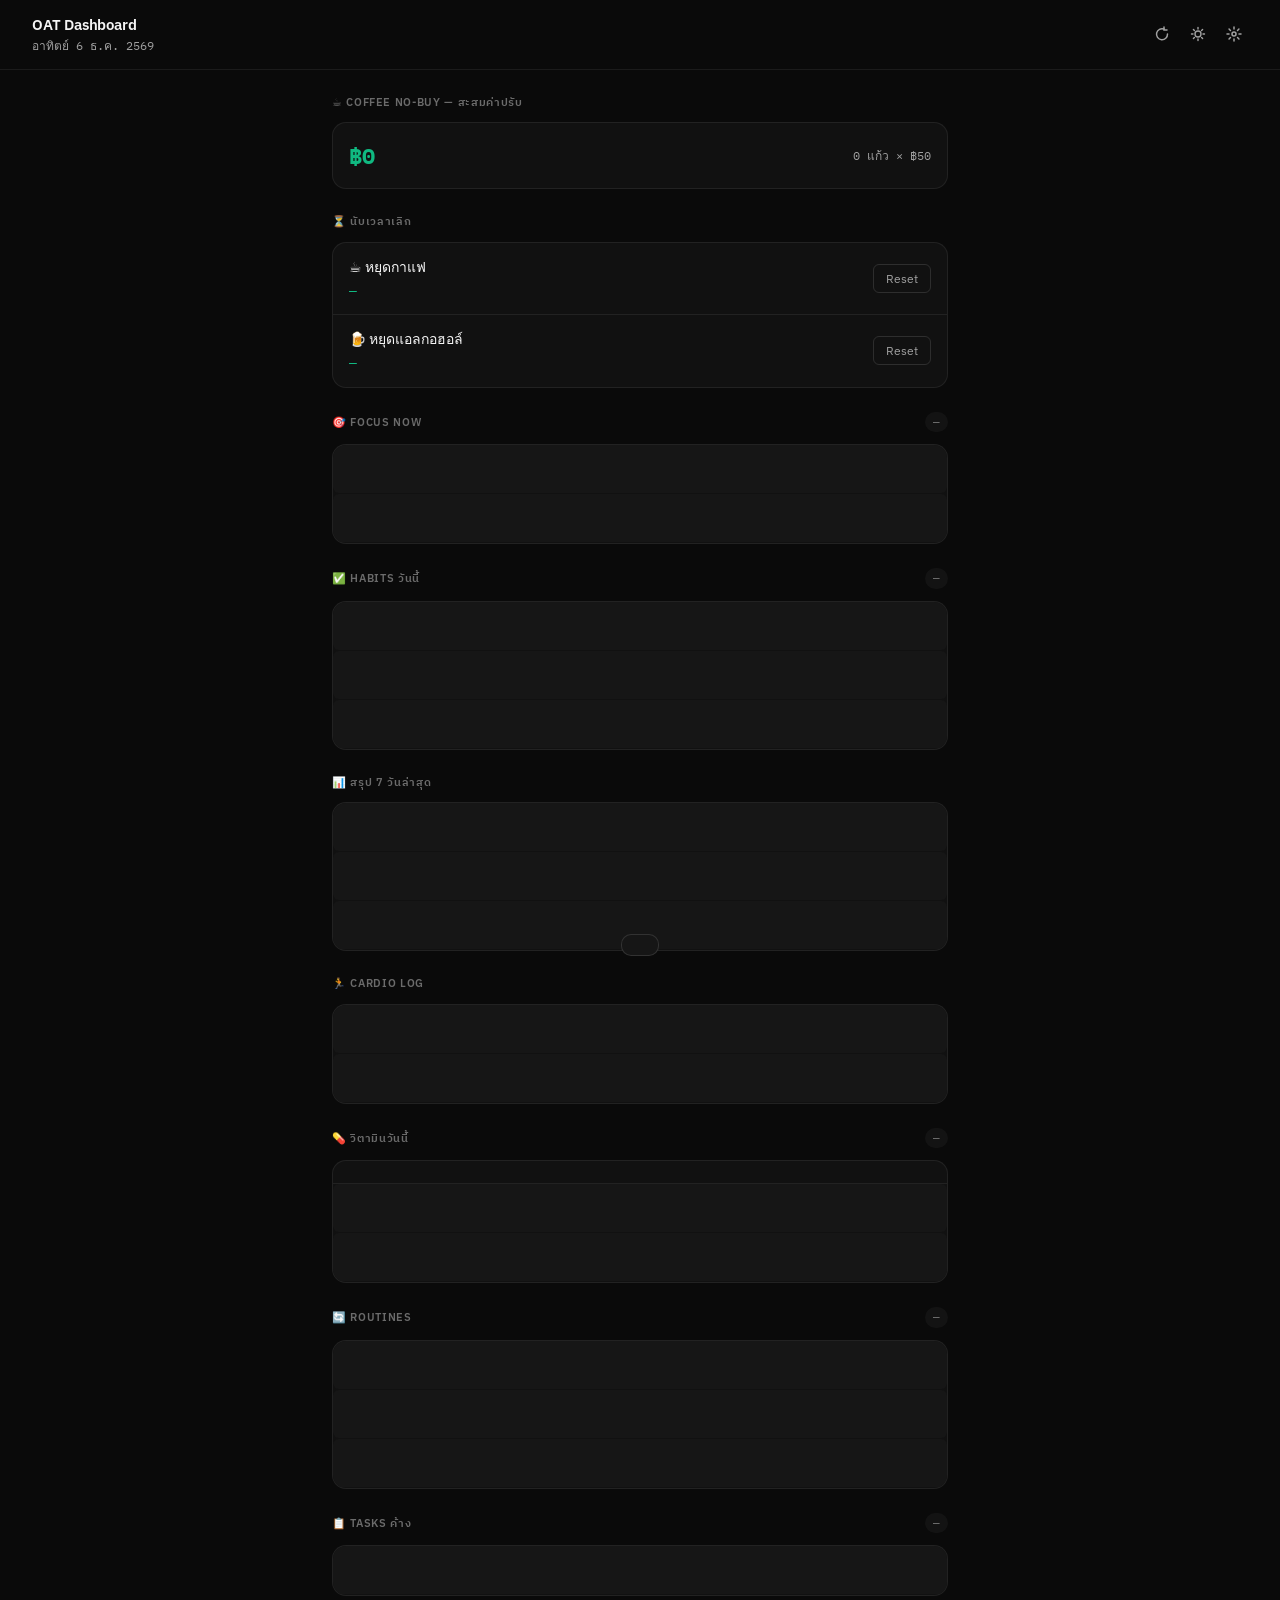
==== commit 24b8b8f7: "Remove gamification, simplify habits to 6, split cardio log, add content-stage checklist - Drop Char" ====
--- a/index.html
+++ b/index.html
@@ -50,68 +50,10 @@
     <button id="setup-save">บันทึก</button>
   </div>
 
-  <!-- Character -->
+  <!-- Saving Counter (Coffee No-Buy) -->
   <div class="section">
     <div class="section-header">
-      <span class="section-title">⚔️ Character</span>
-      <span class="char-level-badge" id="char-level">Lv.1</span>
-    </div>
-    <div class="card char-card">
-      <div class="char-top">
-        <div class="char-name-wrap">
-          <span class="char-name">OAT</span>
-          <span class="char-title" id="char-title">มือใหม่</span>
-        </div>
-        <span class="char-streak" id="char-streak">Streak 0 วัน</span>
-      </div>
-      <div class="char-xp-wrap">
-        <div class="char-bar-bg"><div class="char-xp-fill" id="xp-bar" style="width:0%"></div></div>
-        <div class="char-xp-label" id="xp-label">0 / 1,000 XP</div>
-      </div>
-      <div class="char-hp-wrap">
-        <div class="char-hp-row">
-          <span class="char-hp-icon">❤️ HP</span>
-          <span class="char-hp-val" id="hp-value-label">100/100</span>
-          <span class="char-hp-state" id="hp-state-label">💚 Vitalized</span>
-        </div>
-        <div class="char-bar-bg"><div class="char-hp-fill" id="hp-bar" style="width:100%"></div></div>
-      </div>
-      <div class="stats-grid">
-        <div class="stat-box"><span class="stat-icon">💪</span><span class="stat-name">STR</span><span class="stat-val" id="stat-str">0</span></div>
-        <div class="stat-box"><span class="stat-icon">🧠</span><span class="stat-name">INT</span><span class="stat-val" id="stat-int">0</span></div>
-        <div class="stat-box"><span class="stat-icon">📢</span><span class="stat-name">CHA</span><span class="stat-val" id="stat-cha">0</span></div>
-        <div class="stat-box"><span class="stat-icon">🏠</span><span class="stat-name">ORD</span><span class="stat-val" id="stat-ord">0</span></div>
-      </div>
-    </div>
-  </div>
-
-  <!-- Marathon Quest -->
-  <div class="section">
-    <div class="section-header">
-      <span class="section-title">🏃 Marathon Quest</span>
-      <span class="section-count" id="marathon-tier-badge">🌱 Starter</span>
-    </div>
-    <div class="card">
-      <div class="marathon-inner">
-        <div class="marathon-week-row">
-          <span class="marathon-week-label">สัปดาห์นี้</span>
-          <span class="marathon-week-km"><span id="marathon-week-km">0</span> / <span id="marathon-week-target">5</span> km</span>
-        </div>
-        <div class="char-bar-bg marathon-bar">
-          <div class="char-marathon-fill" id="marathon-week-bar" style="width:0%"></div>
-        </div>
-        <div class="marathon-footer">
-          <span id="marathon-total-km">สะสม 0 km</span>
-          <span id="marathon-next-tier">⬆️ Advance: 10 km/week</span>
-        </div>
-      </div>
-    </div>
-  </div>
-
-  <!-- Saving Counter -->
-  <div class="section">
-    <div class="section-header">
-      <span class="section-title">☕ ประหยัดกาแฟ</span>
+      <span class="section-title">☕ Coffee No-Buy — สะสมค่าปรับ</span>
     </div>
     <div class="card">
       <div class="saving-inner">
@@ -141,21 +83,6 @@
         </div>
         <button class="quit-reset-btn" id="quit-alcohol-reset">Reset</button>
       </div>
-    </div>
-  </div>
-
-  <!-- Coins & Rewards -->
-  <div class="section">
-    <div class="section-header">
-      <span class="section-title">🪙 Coins</span>
-      <span class="section-count" id="coin-balance-badge">0 🪙</span>
-    </div>
-    <div class="card">
-      <div class="coin-balance-row">
-        <span class="coin-big" id="coin-balance">0</span>
-        <span class="coin-unit">Coins</span>
-      </div>
-      <div id="rewards-list"></div>
     </div>
   </div>
 
@@ -191,6 +118,17 @@
     </div>
     <div class="card" id="habit-summary">
       <div class="skeleton skeleton-row"></div>
+      <div class="skeleton skeleton-row"></div>
+      <div class="skeleton skeleton-row"></div>
+    </div>
+  </div>
+
+  <!-- Cardio Log -->
+  <div class="section">
+    <div class="section-header">
+      <span class="section-title">🏃 Cardio Log</span>
+    </div>
+    <div class="card" id="cardio-log-list">
       <div class="skeleton skeleton-row"></div>
       <div class="skeleton skeleton-row"></div>
     </div>
@@ -235,34 +173,11 @@
     </div>
   </div>
 
-  <!-- Trainer Plan (Steve) — คำแนะนำสุขภาพสั้นๆ -->
-  <div class="section">
-    <div class="section-header">
-      <span class="section-title">🧑‍🏫 คำแนะนำสุขภาพจาก Steve</span>
-    </div>
-    <div class="card" id="trainer-plan-card">
-      <div class="skeleton skeleton-row"></div>
-    </div>
-  </div>
 
 </div><!-- /container -->
 
 <div id="toast"></div>
 
-<!-- Redeem Modal -->
-<div id="redeem-modal" class="modal-overlay" style="display:none" onclick="cancelRedeem()">
-  <div class="modal-box" onclick="event.stopPropagation()">
-    <div class="modal-reward-icon" id="modal-reward-icon"></div>
-    <div class="modal-reward-name" id="modal-reward-name"></div>
-    <div class="modal-reward-cost" id="modal-reward-cost"></div>
-    <div class="modal-reward-after" id="modal-reward-after"></div>
-    <div class="modal-actions">
-      <button class="modal-cancel" onclick="cancelRedeem()">ยกเลิก</button>
-      <button class="modal-confirm" onclick="confirmRedeem()">ยืนยัน</button>
-    </div>
-  </div>
-</div>
-
 <script src="app.js"></script>
 </body>
 </html>
--- a/styles.css
+++ b/styles.css
@@ -337,35 +337,6 @@
   transition: width 0.6s ease;
 }
 
-/* ---- Trainer Plan ---- */
-.trainer-plan-row {
-  padding: 12px 16px;
-  border-bottom: 1px solid var(--hairline);
-}
-.trainer-plan-row:last-child { border-bottom: none; }
-.trainer-plan-label {
-  display: block; margin-bottom: 4px;
-  font-size: 11px; font-weight: 600; letter-spacing: 0.04em;
-  text-transform: uppercase; color: var(--fg-dim);
-}
-.trainer-plan-value {
-  font-size: 13px; color: var(--fg); line-height: 1.5;
-  white-space: pre-wrap;
-}
-.trainer-plan-week {
-  font-size: 11px; color: var(--fg-muted); margin-top: 2px;
-  font-family: var(--font-mono);
-}
-.trainer-plan-focus {
-  display: flex; align-items: flex-start; gap: 10px;
-  padding: 14px 16px;
-}
-.trainer-plan-focus-icon { font-size: 18px; line-height: 1.4; flex-shrink: 0; }
-.trainer-plan-focus-text {
-  font-size: 14px; color: var(--fg); line-height: 1.6;
-  white-space: pre-wrap;
-}
-
 /* ---- Setup banner ---- */
 #setup-banner {
   background: var(--amber-soft); border: 1px solid var(--amber-line);
@@ -387,77 +358,6 @@
   cursor: pointer; border-radius: var(--radius-sm);
 }
 
-/* ---- Character Card ---- */
-.char-level-badge {
-  font-size: 12px; font-weight: 700; font-family: var(--font-mono);
-  color: var(--amber); background: var(--amber-soft);
-  padding: 2px 10px; border-radius: 99px;
-}
-.char-card { padding: 0; }
-.char-top {
-  display: flex; align-items: center; justify-content: space-between;
-  padding: 14px 16px 10px;
-}
-.char-name-wrap { display: flex; align-items: baseline; gap: 8px; }
-.char-name { font-size: 18px; font-weight: 700; letter-spacing: -0.3px; }
-.char-title {
-  font-size: 11px; color: var(--amber); font-weight: 600;
-  background: var(--amber-soft); padding: 2px 8px; border-radius: 99px;
-}
-.char-streak { font-size: 12px; color: var(--fg-muted); font-family: var(--font-mono); }
-
-.char-xp-wrap { padding: 0 16px 10px; }
-.char-bar-bg {
-  height: 6px; background: var(--hairline-strong); border-radius: 99px;
-  overflow: hidden; margin-bottom: 5px;
-}
-.char-xp-fill {
-  height: 100%; border-radius: 99px; background: var(--amber);
-  transition: width 0.6s ease;
-}
-.char-xp-label { font-size: 11px; font-family: var(--font-mono); color: var(--fg-dim); text-align: right; }
-
-.char-hp-wrap { padding: 0 16px 10px; }
-.char-hp-row { display: flex; align-items: center; gap: 8px; margin-bottom: 5px; }
-.char-hp-icon { font-size: 13px; }
-.char-hp-val  { font-size: 12px; font-family: var(--font-mono); font-weight: 600; color: var(--fg); }
-.char-hp-state { font-size: 11px; color: var(--fg-muted); margin-left: auto; }
-.char-hp-fill {
-  height: 100%; border-radius: 99px;
-  transition: width 0.6s ease, background 0.4s ease;
-}
-
-.stats-grid {
-  display: grid; grid-template-columns: repeat(4, 1fr);
-  border-top: 1px solid var(--hairline);
-}
-.stat-box {
-  display: flex; flex-direction: column; align-items: center;
-  padding: 12px 4px; gap: 3px;
-  border-right: 1px solid var(--hairline);
-}
-.stat-box:last-child { border-right: none; }
-.stat-icon { font-size: 16px; }
-.stat-name { font-size: 9px; font-weight: 700; letter-spacing: 0.08em; color: var(--fg-dim); text-transform: uppercase; }
-.stat-val  { font-size: 15px; font-weight: 700; font-family: var(--font-mono); color: var(--fg); }
-
-/* ---- Marathon ---- */
-.marathon-inner { padding: 14px 16px; }
-.marathon-week-row {
-  display: flex; justify-content: space-between; align-items: center; margin-bottom: 8px;
-}
-.marathon-week-label { font-size: 13px; color: var(--fg-muted); }
-.marathon-week-km    { font-size: 13px; font-weight: 600; font-family: var(--font-mono); }
-.marathon-bar { margin-bottom: 10px; }
-.char-marathon-fill  {
-  height: 100%; border-radius: 99px; background: var(--blue);
-  transition: width 0.6s ease, background 0.3s;
-}
-.marathon-footer {
-  display: flex; justify-content: space-between;
-  font-size: 11px; color: var(--fg-dim); font-family: var(--font-mono);
-}
-
 /* ---- Saving Counter ---- */
 .saving-inner {
   display: flex; align-items: center; justify-content: space-between;
@@ -489,14 +389,12 @@
 .quit-reset-btn:hover { background: var(--amber-soft); border-color: var(--amber); color: var(--amber); }
 .quit-reset-btn:disabled { opacity: 0.4; cursor: not-allowed; }
 
-/* ---- XP / HP / Save chips on habits ---- */
+/* ---- Save chip on habits ---- */
 .xp-chip {
   font-size: 10px; font-weight: 600; padding: 2px 7px; border-radius: 99px;
   background: var(--blue-soft); color: var(--blue); flex-shrink: 0;
   margin-left: auto;
 }
-.xp-chip + .xp-chip { margin-left: 4px; }
-.hp-chip   { background: var(--red-soft);   color: var(--red);   }
 .save-chip { background: var(--green-soft); color: var(--green); }
 
 /* ---- Number input habit row ---- */
@@ -519,92 +417,23 @@
 .num-input:focus { border-color: var(--blue); }
 .num-unit { font-size: 11px; color: var(--fg-muted); width: 24px; }
 
-/* ---- Coin chip on habits ---- */
-.coin-chip { background: rgba(251,191,36,0.15); color: #f59e0b; }
-
-/* ---- Coin section ---- */
-.coin-balance-row {
-  display: flex; align-items: baseline; gap: 6px;
-  padding: 14px 16px 12px;
-  border-bottom: 1px solid var(--hairline);
-}
-.coin-big {
-  font-size: 28px; font-weight: 700; font-family: var(--font-mono);
-  color: var(--amber);
-}
-.coin-unit { font-size: 14px; color: var(--fg-muted); }
-
-/* ---- Reward rows ---- */
-.reward-row {
-  display: flex; align-items: center; gap: 12px;
-  padding: 12px 16px;
-  border-bottom: 1px solid var(--hairline);
-  transition: background 0.12s;
-}
-.reward-row:last-child { border-bottom: none; }
-.reward-row.locked { opacity: 0.45; }
-
-.reward-icon { font-size: 22px; flex-shrink: 0; width: 28px; text-align: center; }
-.reward-info { flex: 1; min-width: 0; }
-.reward-name { font-size: 14px; font-weight: 500; display: block; }
-.reward-cost-label {
-  font-size: 11px; color: var(--amber); font-family: var(--font-mono);
-  font-weight: 600;
-}
-
-.redeem-btn {
-  padding: 5px 14px; border-radius: var(--radius-sm);
-  background: var(--amber-soft); border: 1px solid var(--amber-line);
-  color: var(--amber); font-size: 12px; font-weight: 600;
-  font-family: var(--font-sans); cursor: pointer;
-  transition: all 0.15s; flex-shrink: 0;
-}
-.redeem-btn:hover:not(:disabled) { background: var(--amber); color: #000; }
-.redeem-btn:disabled { opacity: 0.35; cursor: not-allowed; }
-
-/* ---- Redeem Modal ---- */
-.modal-overlay {
-  position: fixed; inset: 0; z-index: 200;
-  background: rgba(0,0,0,0.6);
-  display: flex; align-items: center; justify-content: center;
-  padding: var(--gutter);
-  backdrop-filter: blur(4px);
-}
-.modal-box {
-  background: var(--bg-elev);
+/* ---- Content-task stage checklist (Idea/Script/Film/Edit/Published) ---- */
+.content-task-row { flex-direction: column; align-items: stretch; gap: 8px; }
+.content-stages {
+  display: flex; gap: 4px; flex-wrap: wrap;
+}
+.stage-check {
+  display: flex; align-items: center; gap: 4px;
+  padding: 4px 8px; border-radius: 99px;
   border: 1px solid var(--hairline-strong);
-  border-radius: var(--radius-lg);
-  padding: 24px 20px;
-  width: 100%; max-width: 320px;
-  text-align: center;
-}
-.modal-reward-icon { font-size: 40px; margin-bottom: 10px; }
-.modal-reward-name {
-  font-size: 18px; font-weight: 700; margin-bottom: 6px;
-}
-.modal-reward-cost {
-  font-size: 14px; color: var(--amber); font-family: var(--font-mono);
-  font-weight: 600; margin-bottom: 4px;
-}
-.modal-reward-after {
-  font-size: 12px; color: var(--fg-muted); font-family: var(--font-mono);
-  margin-bottom: 20px;
-}
-.modal-actions { display: flex; gap: 10px; }
-.modal-cancel, .modal-confirm {
-  flex: 1; padding: 10px; border-radius: var(--radius-sm);
-  font-size: 14px; font-weight: 600; font-family: var(--font-sans);
-  cursor: pointer; border: none; transition: all 0.15s;
-}
-.modal-cancel {
-  background: var(--bg-elev-2); color: var(--fg-muted);
-  border: 1px solid var(--hairline-strong);
-}
-.modal-cancel:hover { color: var(--fg); }
-.modal-confirm {
-  background: var(--amber); color: #000;
-}
-.modal-confirm:hover { opacity: 0.88; }
+  font-size: 11px; color: var(--fg-dim); cursor: pointer;
+  transition: all 0.15s;
+}
+.stage-check svg { width: 10px; height: 10px; opacity: 0.25; }
+.stage-check.done {
+  background: var(--green-soft); border-color: var(--green); color: var(--green);
+}
+.stage-check.done svg { opacity: 1; }
 
 /* ---- Responsive ---- */
 @media (max-width: 480px) {
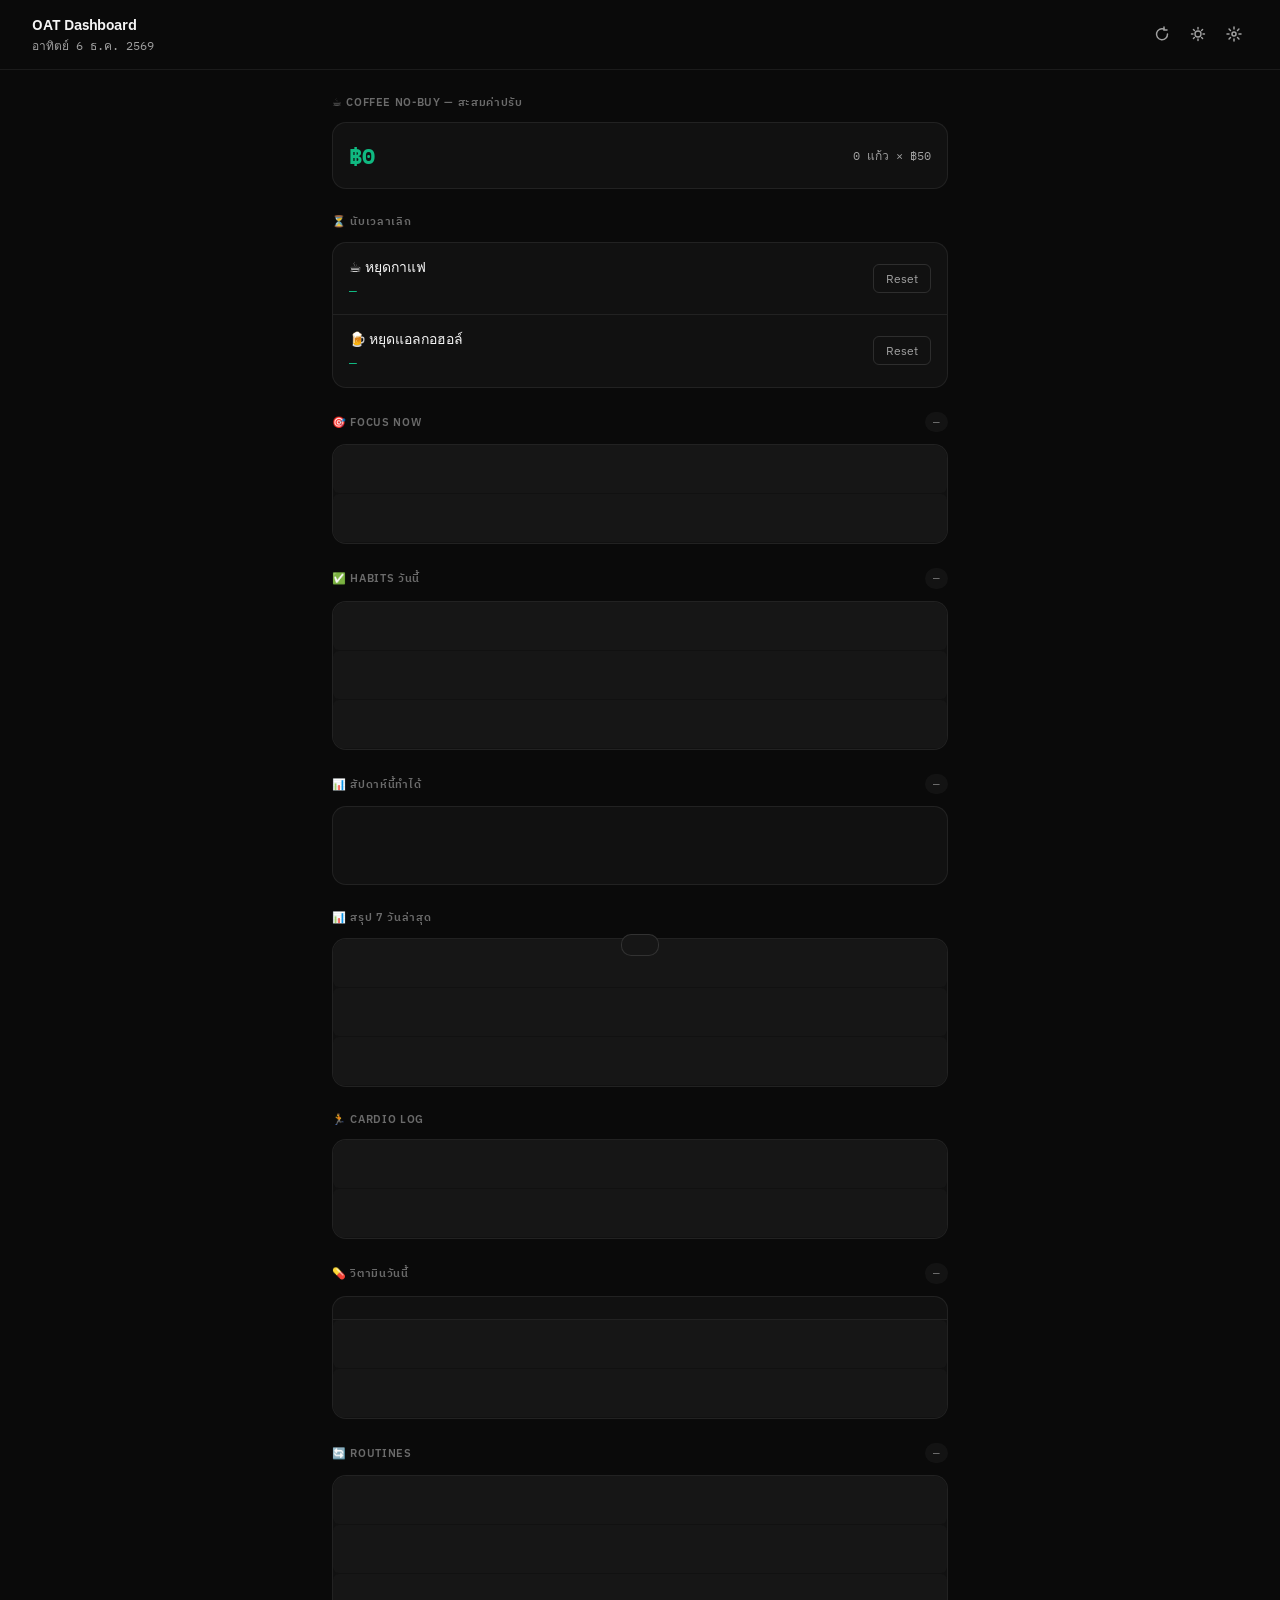
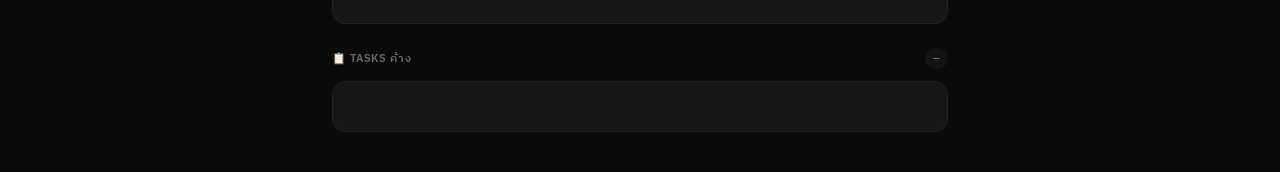
==== commit d4b3ee5a: "Add weekly habit completion chart; gate summaries to start from today - New "สัปดาห์นี้ทำได้ %" bar " ====
--- a/index.html
+++ b/index.html
@@ -111,6 +111,17 @@
     </div>
   </div>
 
+  <!-- Week Chart -->
+  <div class="section">
+    <div class="section-header">
+      <span class="section-title">📊 สัปดาห์นี้ทำได้</span>
+      <span class="section-count" id="week-pct">—</span>
+    </div>
+    <div class="card week-chart" id="week-chart">
+      <div class="skeleton skeleton-row"></div>
+    </div>
+  </div>
+
   <!-- Habit Summary 7 วัน -->
   <div class="section">
     <div class="section-header">
--- a/styles.css
+++ b/styles.css
@@ -304,7 +304,32 @@
 }
 .dot.done { background: var(--green); }
 .dot.miss { background: var(--hairline-strong); }
+.dot.na   { background: transparent; border: 1px dashed var(--hairline-strong); }
 .dot.today-dot { outline: 2px solid var(--amber); outline-offset: 1px; }
+
+/* ---- Week Chart (สัปดาห์นี้ทำได้กี่ %) ---- */
+.week-chart {
+  display: flex; align-items: flex-end; justify-content: space-between;
+  gap: 6px; padding: 16px 14px 12px;
+}
+.week-bar-col {
+  display: flex; flex-direction: column; align-items: center; gap: 6px;
+  flex: 1; min-width: 0;
+}
+.week-bar-track {
+  width: 100%; max-width: 28px; height: 80px;
+  background: var(--hairline); border-radius: var(--radius-sm);
+  display: flex; align-items: flex-end; overflow: hidden;
+}
+.week-bar-fill {
+  width: 100%; background: var(--blue); border-radius: var(--radius-sm) var(--radius-sm) 0 0;
+  transition: height 0.5s ease;
+}
+.week-bar-fill.week-bar-full { background: var(--green); }
+.week-bar-fill.week-bar-na   { background: transparent; }
+.week-bar-col.today .week-bar-track { outline: 2px solid var(--amber); outline-offset: 1px; }
+.week-bar-label { font-size: 11px; color: var(--fg-muted); }
+.week-bar-pct   { font-size: 10px; color: var(--fg-dim); font-family: var(--font-mono); }
 
 .summary-score {
   font-size: 12px; font-family: var(--font-mono);
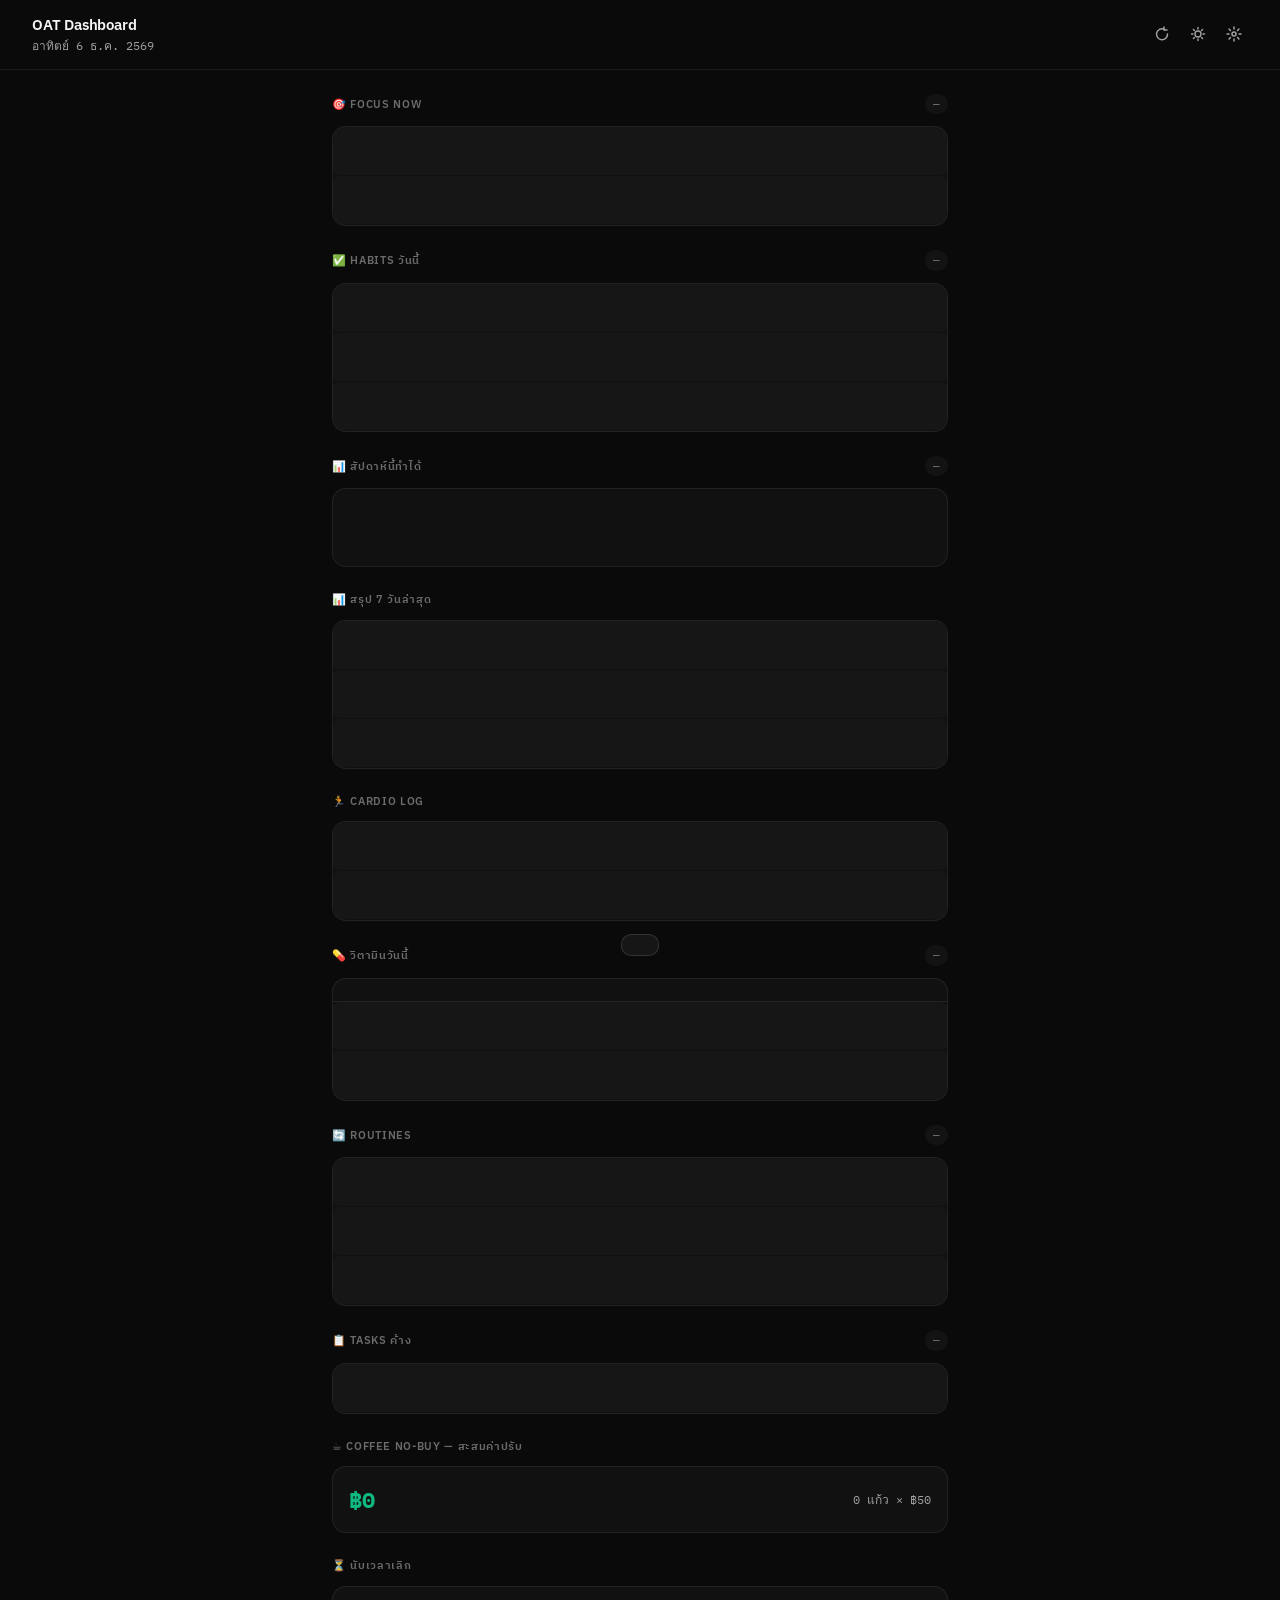
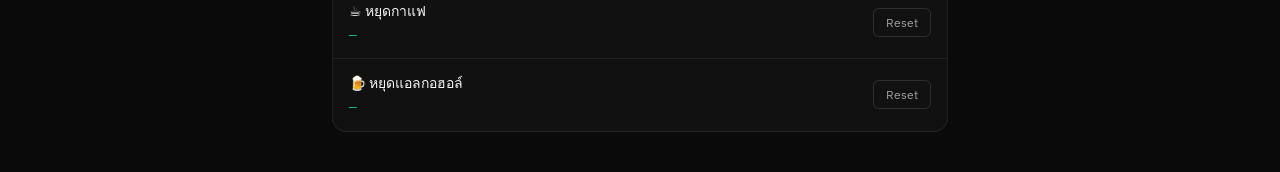
==== commit f131e2d6: "Move Coffee No-Buy and Quit Streak cards to the bottom of the page Co-Authored-By: Claude Sonnet 5 <" ====
--- a/index.html
+++ b/index.html
@@ -48,42 +48,6 @@
     <strong>ตั้งค่า API</strong> — ใส่ URL ของ Cloudflare Worker เพื่อเชื่อมต่อ Notion
     <input type="text" id="api-url-input" placeholder="https://oat-notion-proxy.xxx.workers.dev"/>
     <button id="setup-save">บันทึก</button>
-  </div>
-
-  <!-- Saving Counter (Coffee No-Buy) -->
-  <div class="section">
-    <div class="section-header">
-      <span class="section-title">☕ Coffee No-Buy — สะสมค่าปรับ</span>
-    </div>
-    <div class="card">
-      <div class="saving-inner">
-        <span class="saving-amount" id="saving-total">฿0</span>
-        <span class="saving-meta" id="saving-cups">0 แก้ว × ฿50</span>
-      </div>
-    </div>
-  </div>
-
-  <!-- Quit Streak Counters -->
-  <div class="section">
-    <div class="section-header">
-      <span class="section-title">⏳ นับเวลาเลิก</span>
-    </div>
-    <div class="card quit-card">
-      <div class="quit-row" data-key="coffee">
-        <div class="quit-info">
-          <div class="quit-name">☕ หยุดกาแฟ</div>
-          <div class="quit-time" id="quit-coffee-time">—</div>
-        </div>
-        <button class="quit-reset-btn" id="quit-coffee-reset">Reset</button>
-      </div>
-      <div class="quit-row" data-key="alcohol">
-        <div class="quit-info">
-          <div class="quit-name">🍺 หยุดแอลกอฮอล์</div>
-          <div class="quit-time" id="quit-alcohol-time">—</div>
-        </div>
-        <button class="quit-reset-btn" id="quit-alcohol-reset">Reset</button>
-      </div>
-    </div>
   </div>
 
   <!-- Focus Now -->
@@ -184,6 +148,41 @@
     </div>
   </div>
 
+  <!-- Saving Counter (Coffee No-Buy) -->
+  <div class="section">
+    <div class="section-header">
+      <span class="section-title">☕ Coffee No-Buy — สะสมค่าปรับ</span>
+    </div>
+    <div class="card">
+      <div class="saving-inner">
+        <span class="saving-amount" id="saving-total">฿0</span>
+        <span class="saving-meta" id="saving-cups">0 แก้ว × ฿50</span>
+      </div>
+    </div>
+  </div>
+
+  <!-- Quit Streak Counters -->
+  <div class="section">
+    <div class="section-header">
+      <span class="section-title">⏳ นับเวลาเลิก</span>
+    </div>
+    <div class="card quit-card">
+      <div class="quit-row" data-key="coffee">
+        <div class="quit-info">
+          <div class="quit-name">☕ หยุดกาแฟ</div>
+          <div class="quit-time" id="quit-coffee-time">—</div>
+        </div>
+        <button class="quit-reset-btn" id="quit-coffee-reset">Reset</button>
+      </div>
+      <div class="quit-row" data-key="alcohol">
+        <div class="quit-info">
+          <div class="quit-name">🍺 หยุดแอลกอฮอล์</div>
+          <div class="quit-time" id="quit-alcohol-time">—</div>
+        </div>
+        <button class="quit-reset-btn" id="quit-alcohol-reset">Reset</button>
+      </div>
+    </div>
+  </div>
 
 </div><!-- /container -->
 
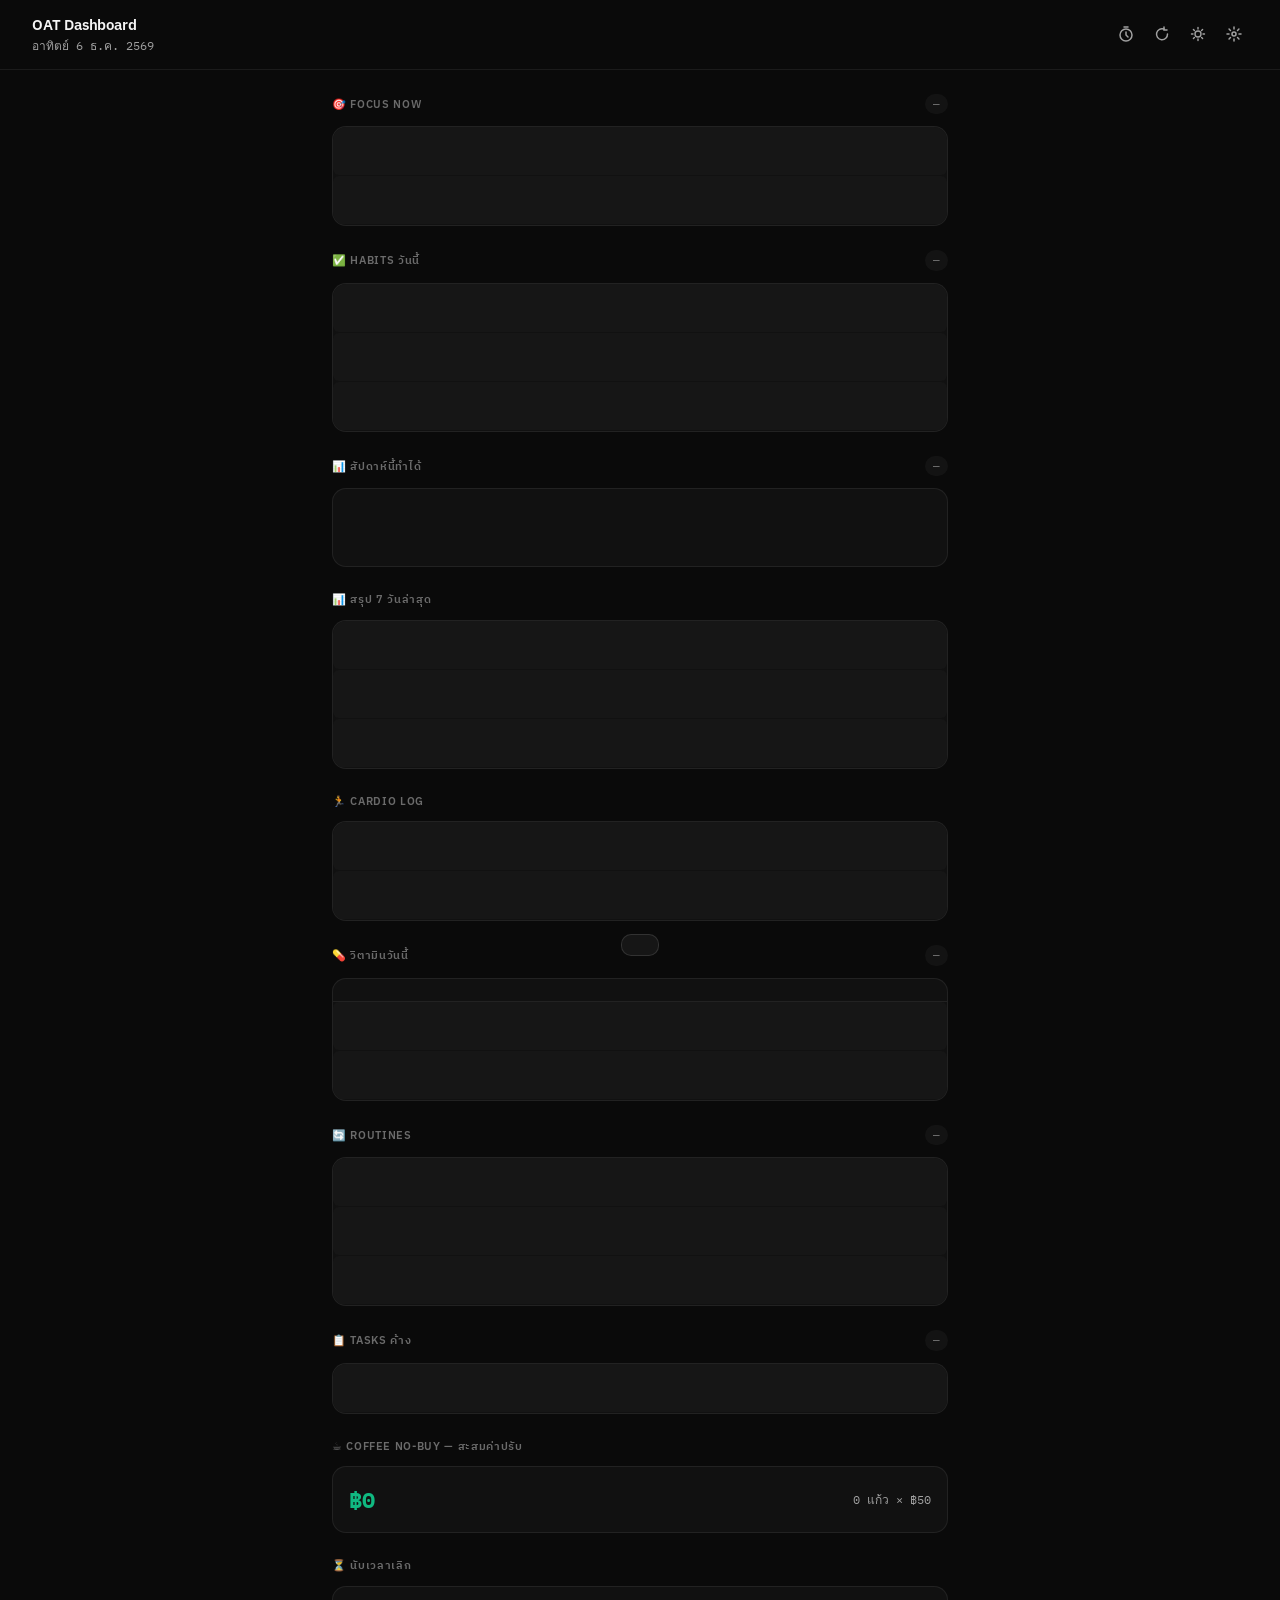
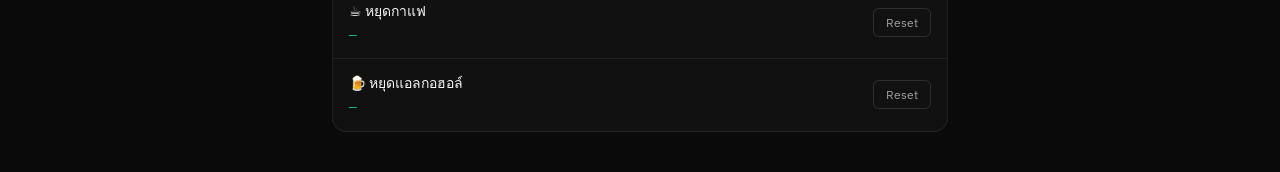
==== commit 2591a7b1: "Add Circuit Timer page — configurable work/rest interval timer New timer.html/timer.js: set work sec" ====
--- a/index.html
+++ b/index.html
@@ -20,6 +20,11 @@
     <div class="header-date" id="header-date"></div>
   </div>
   <div class="header-right">
+    <a class="icon-btn" href="timer.html" title="Circuit Timer">
+      <svg viewBox="0 0 16 16" fill="none" stroke="currentColor" stroke-width="1.5" stroke-linecap="round" stroke-linejoin="round">
+        <circle cx="8" cy="9" r="6"/><path d="M8 6v3l2 2M6 1h4"/>
+      </svg>
+    </a>
     <button class="icon-btn" id="refresh-btn" title="Refresh">
       <svg viewBox="0 0 16 16" fill="none" stroke="currentColor" stroke-width="1.5" stroke-linecap="round">
         <path d="M13.5 8A5.5 5.5 0 1 1 10 3.07"/><path d="M10 1v3h3"/>
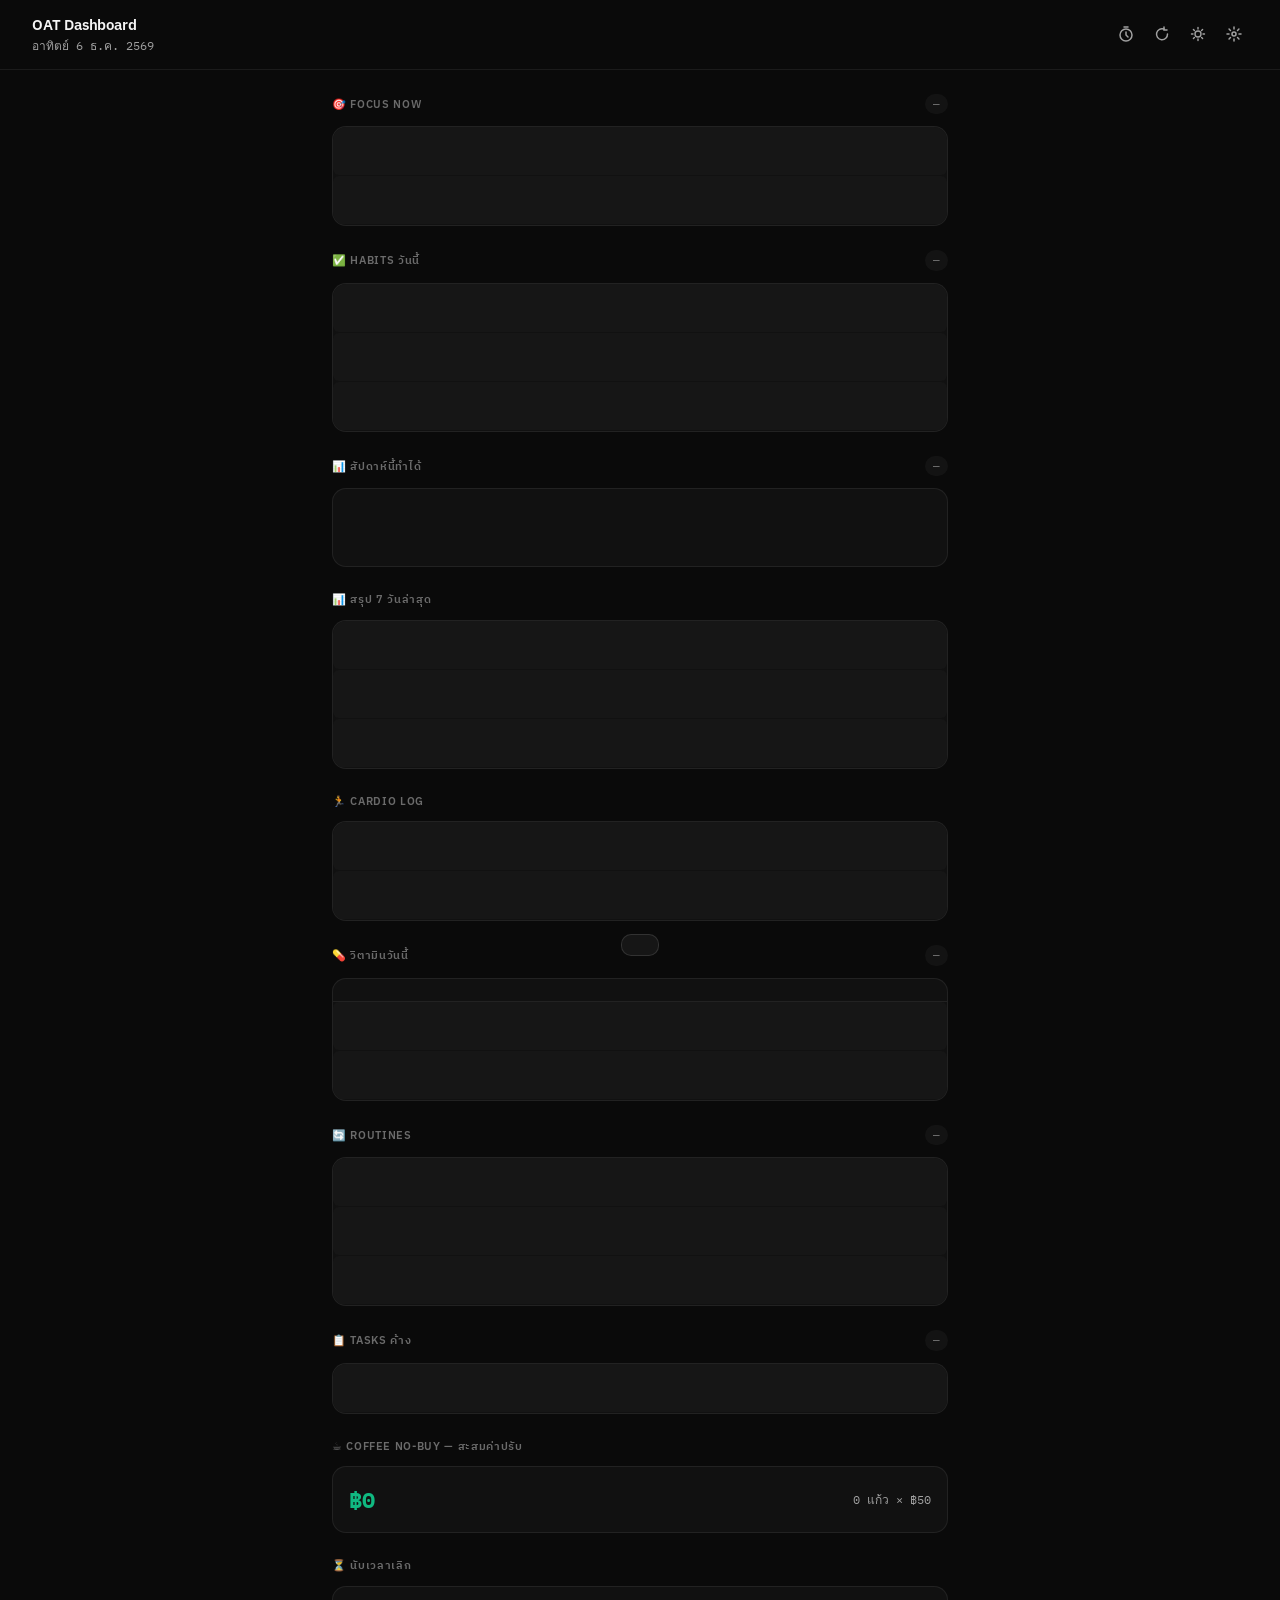
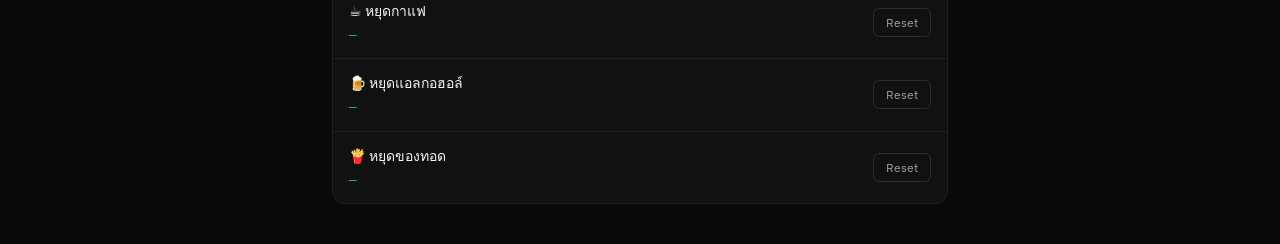
==== commit 40785a60: "Add fried-food quit counter (หยุดของทอด) with auto-created Notion date property Co-Authored-By: Clau" ====
--- a/index.html
+++ b/index.html
@@ -186,6 +186,13 @@
         </div>
         <button class="quit-reset-btn" id="quit-alcohol-reset">Reset</button>
       </div>
+      <div class="quit-row" data-key="fried">
+        <div class="quit-info">
+          <div class="quit-name">🍟 หยุดของทอด</div>
+          <div class="quit-time" id="quit-fried-time">—</div>
+        </div>
+        <button class="quit-reset-btn" id="quit-fried-reset">Reset</button>
+      </div>
     </div>
   </div>
 
